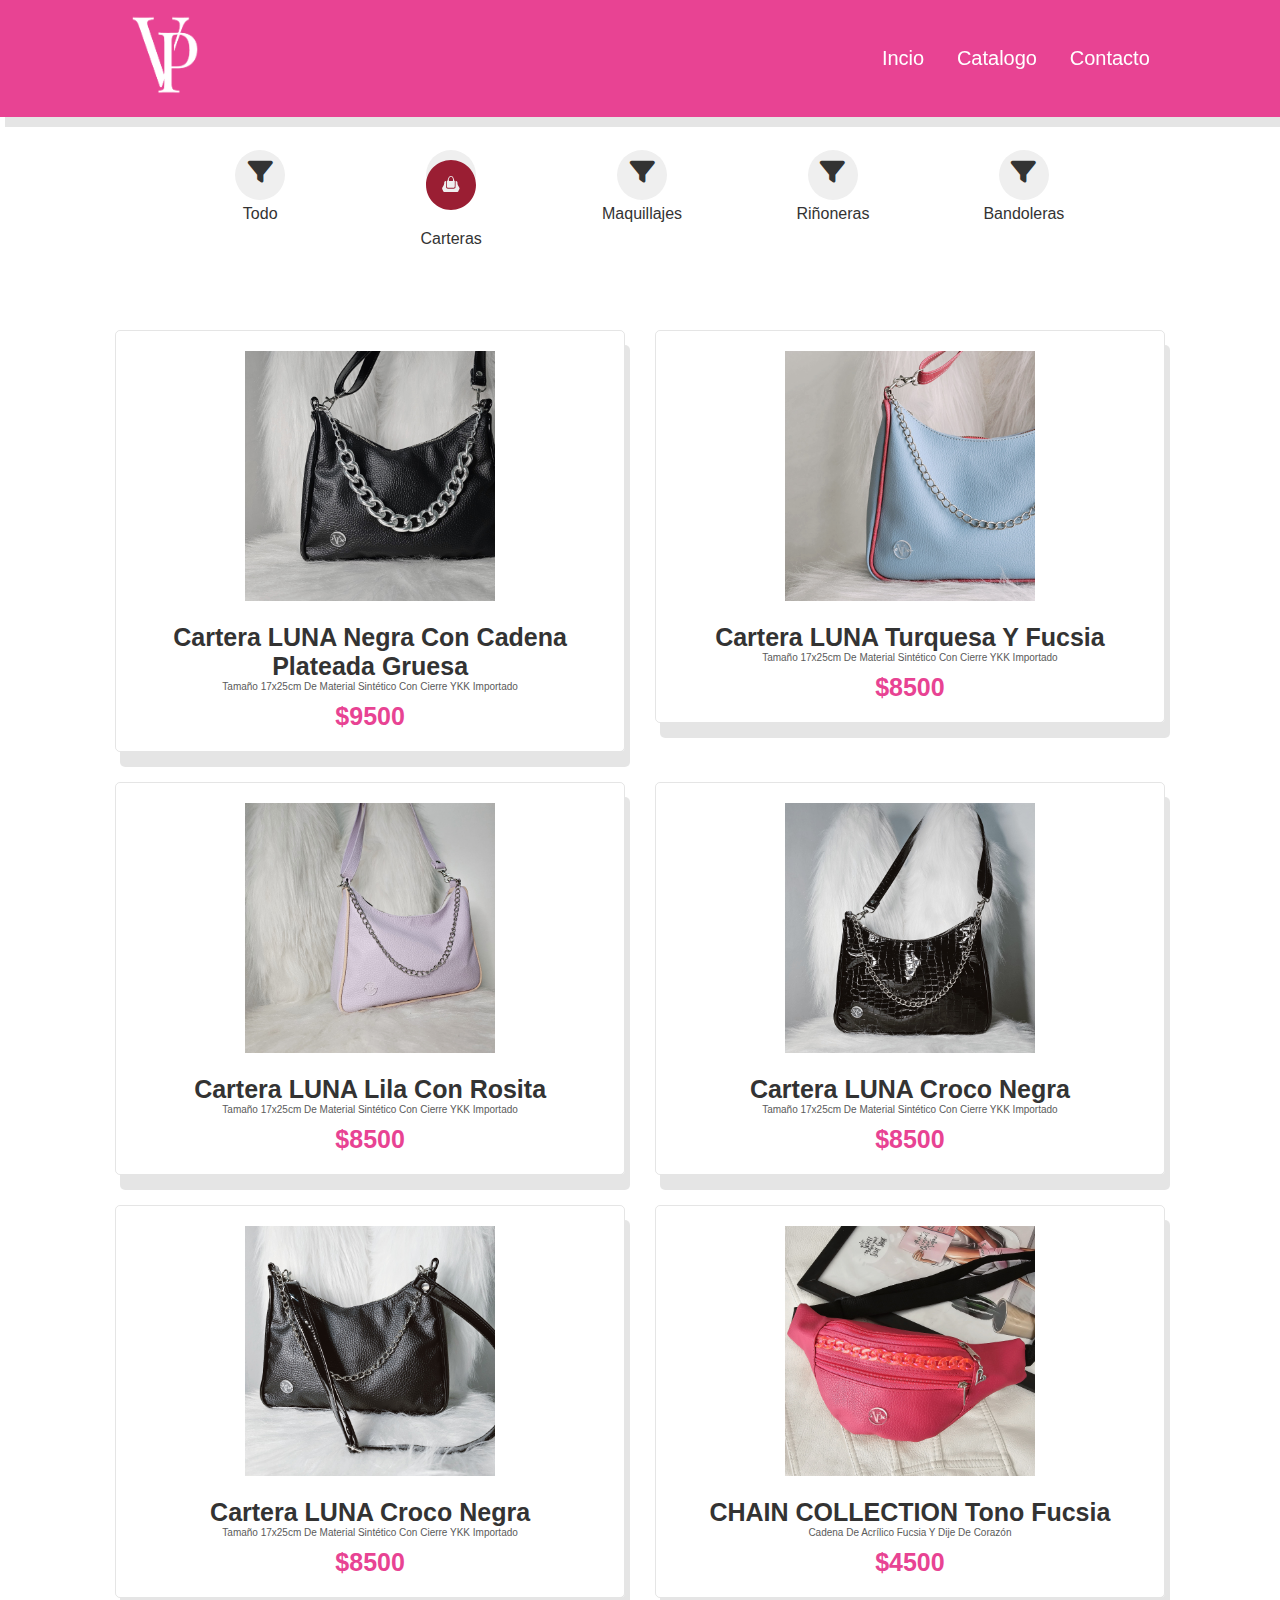
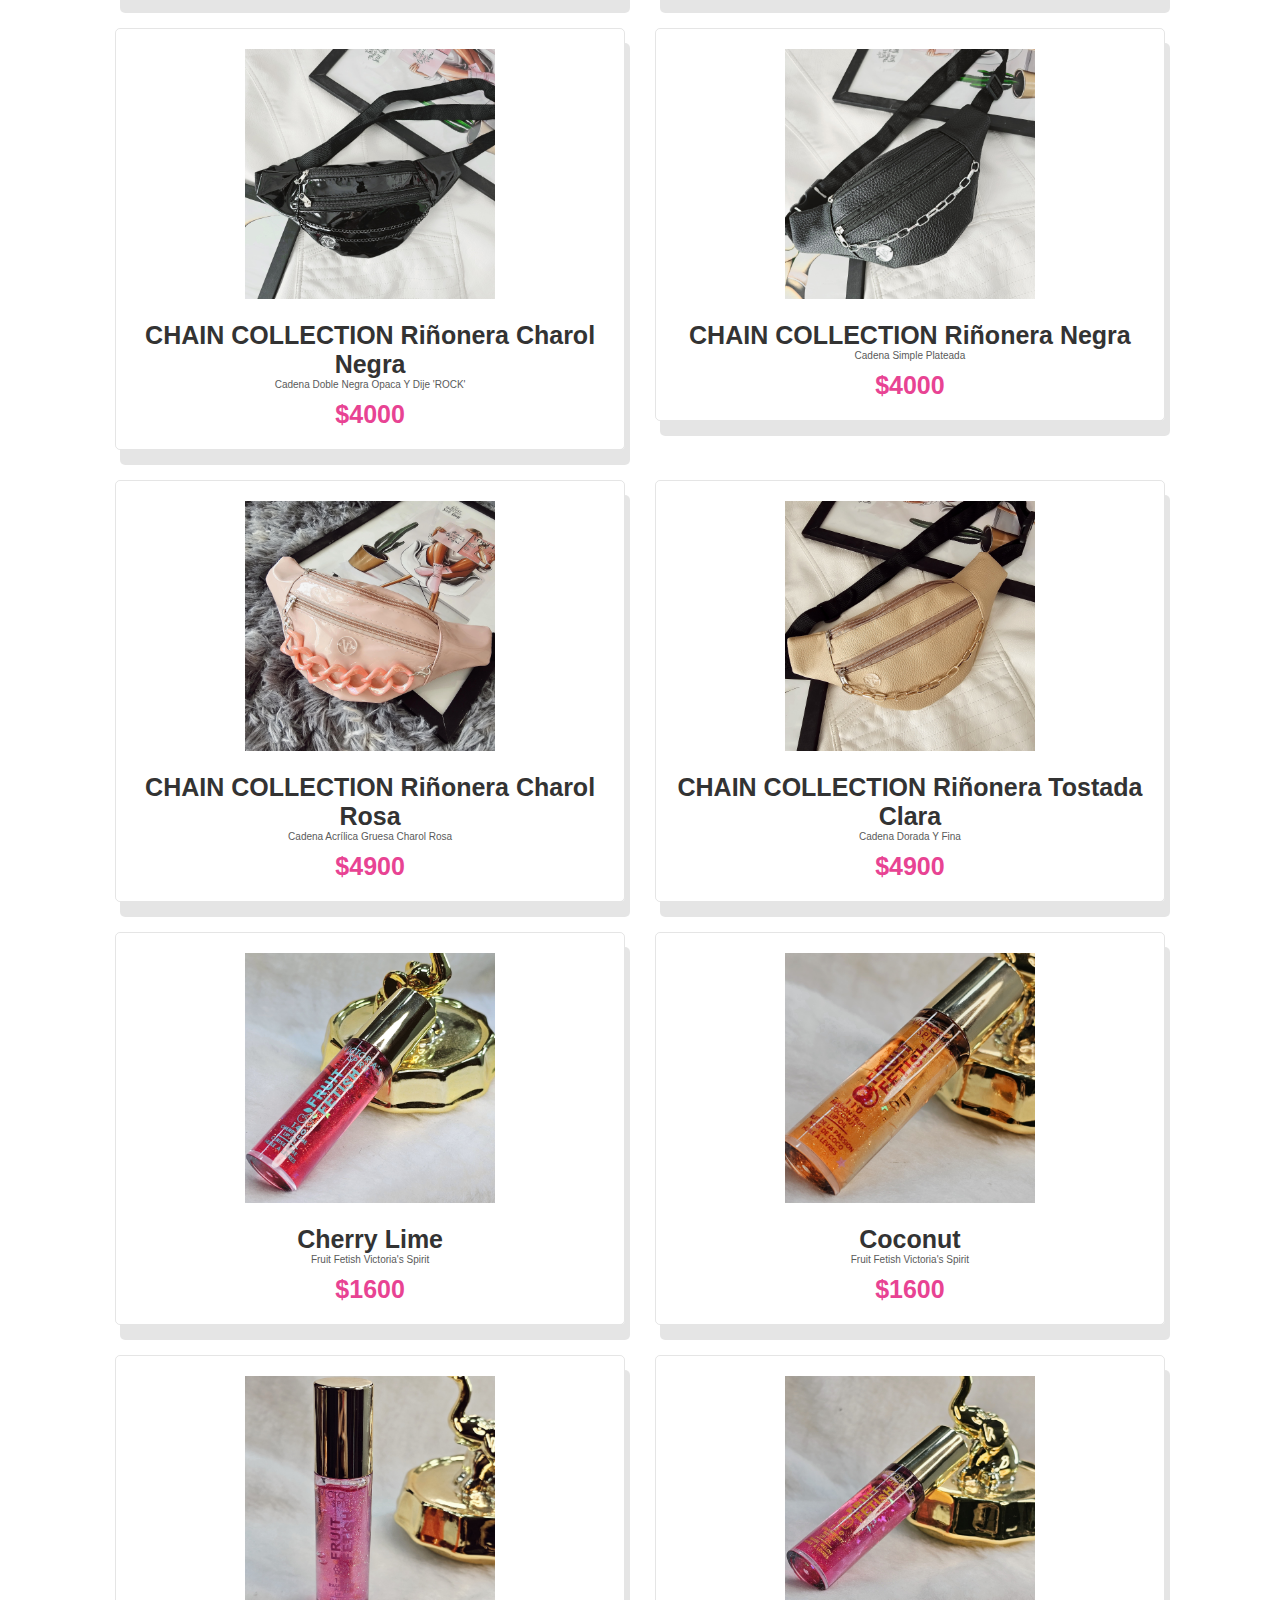
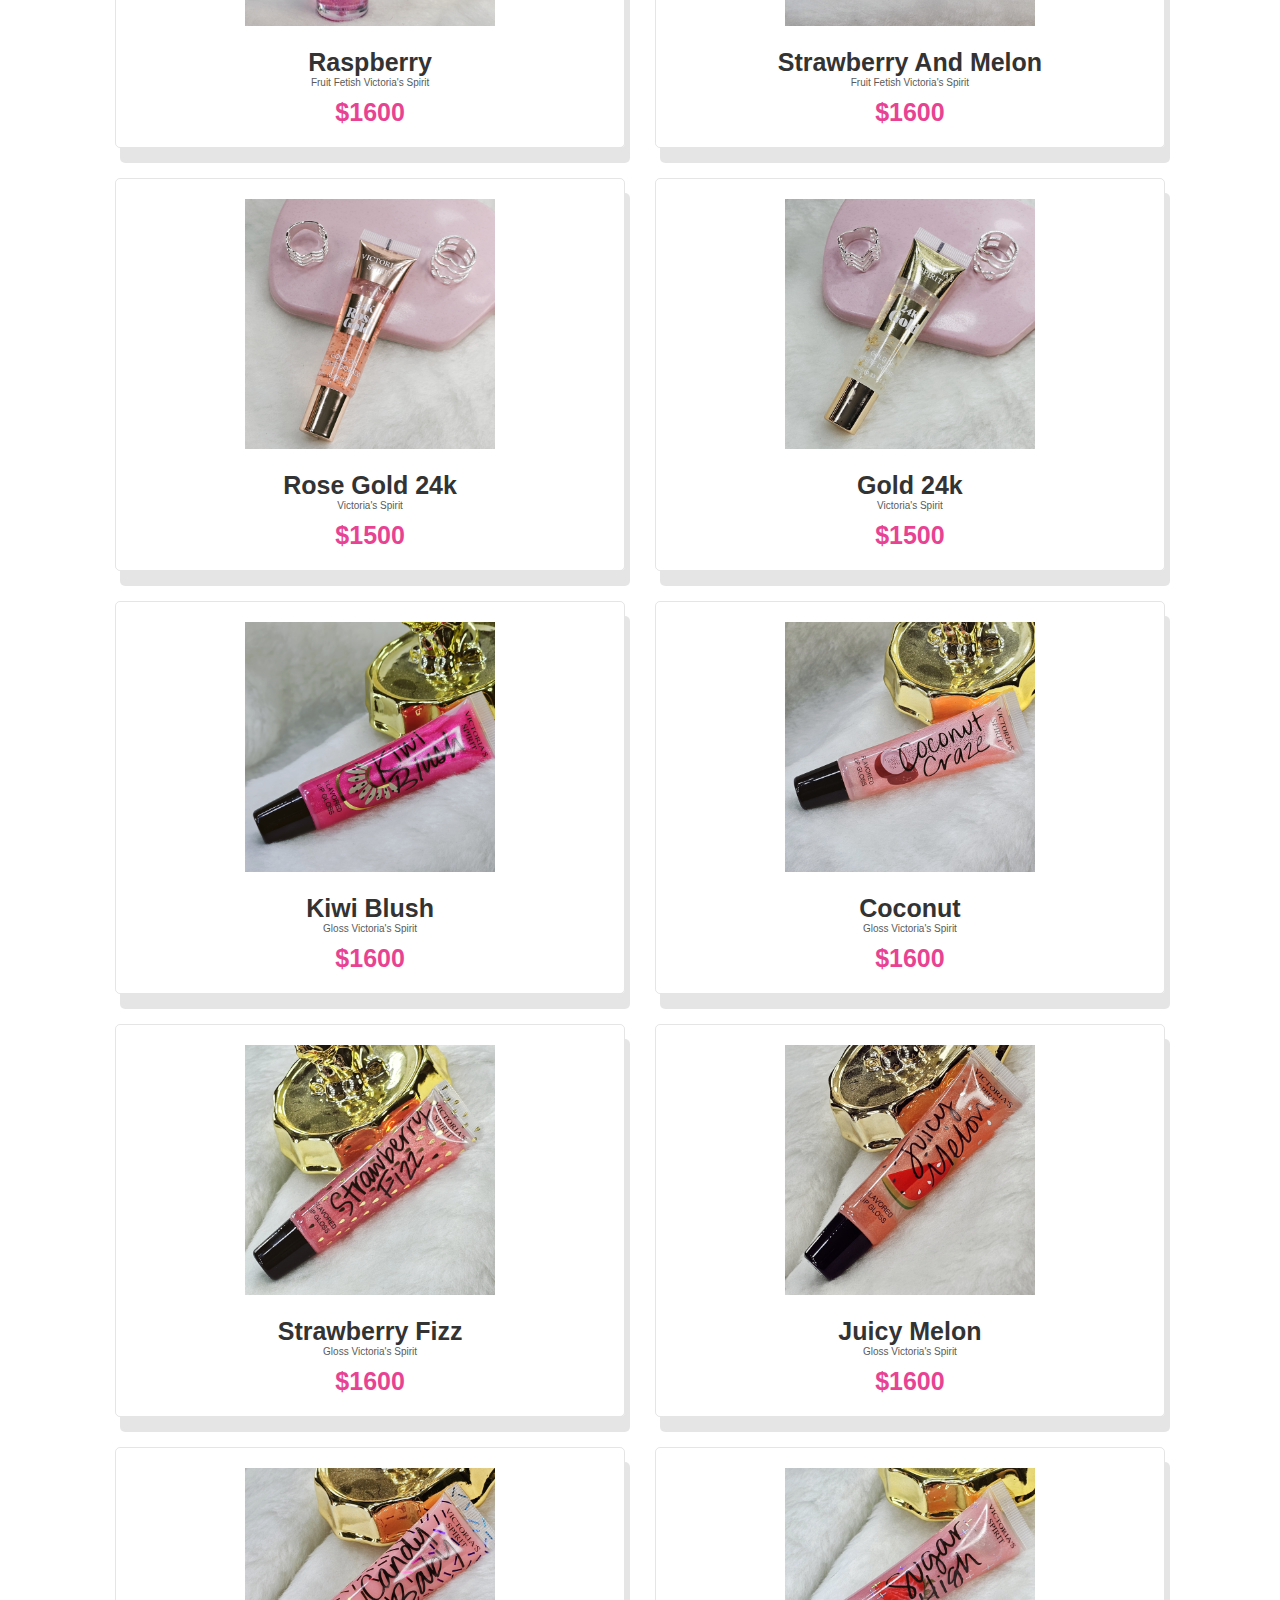
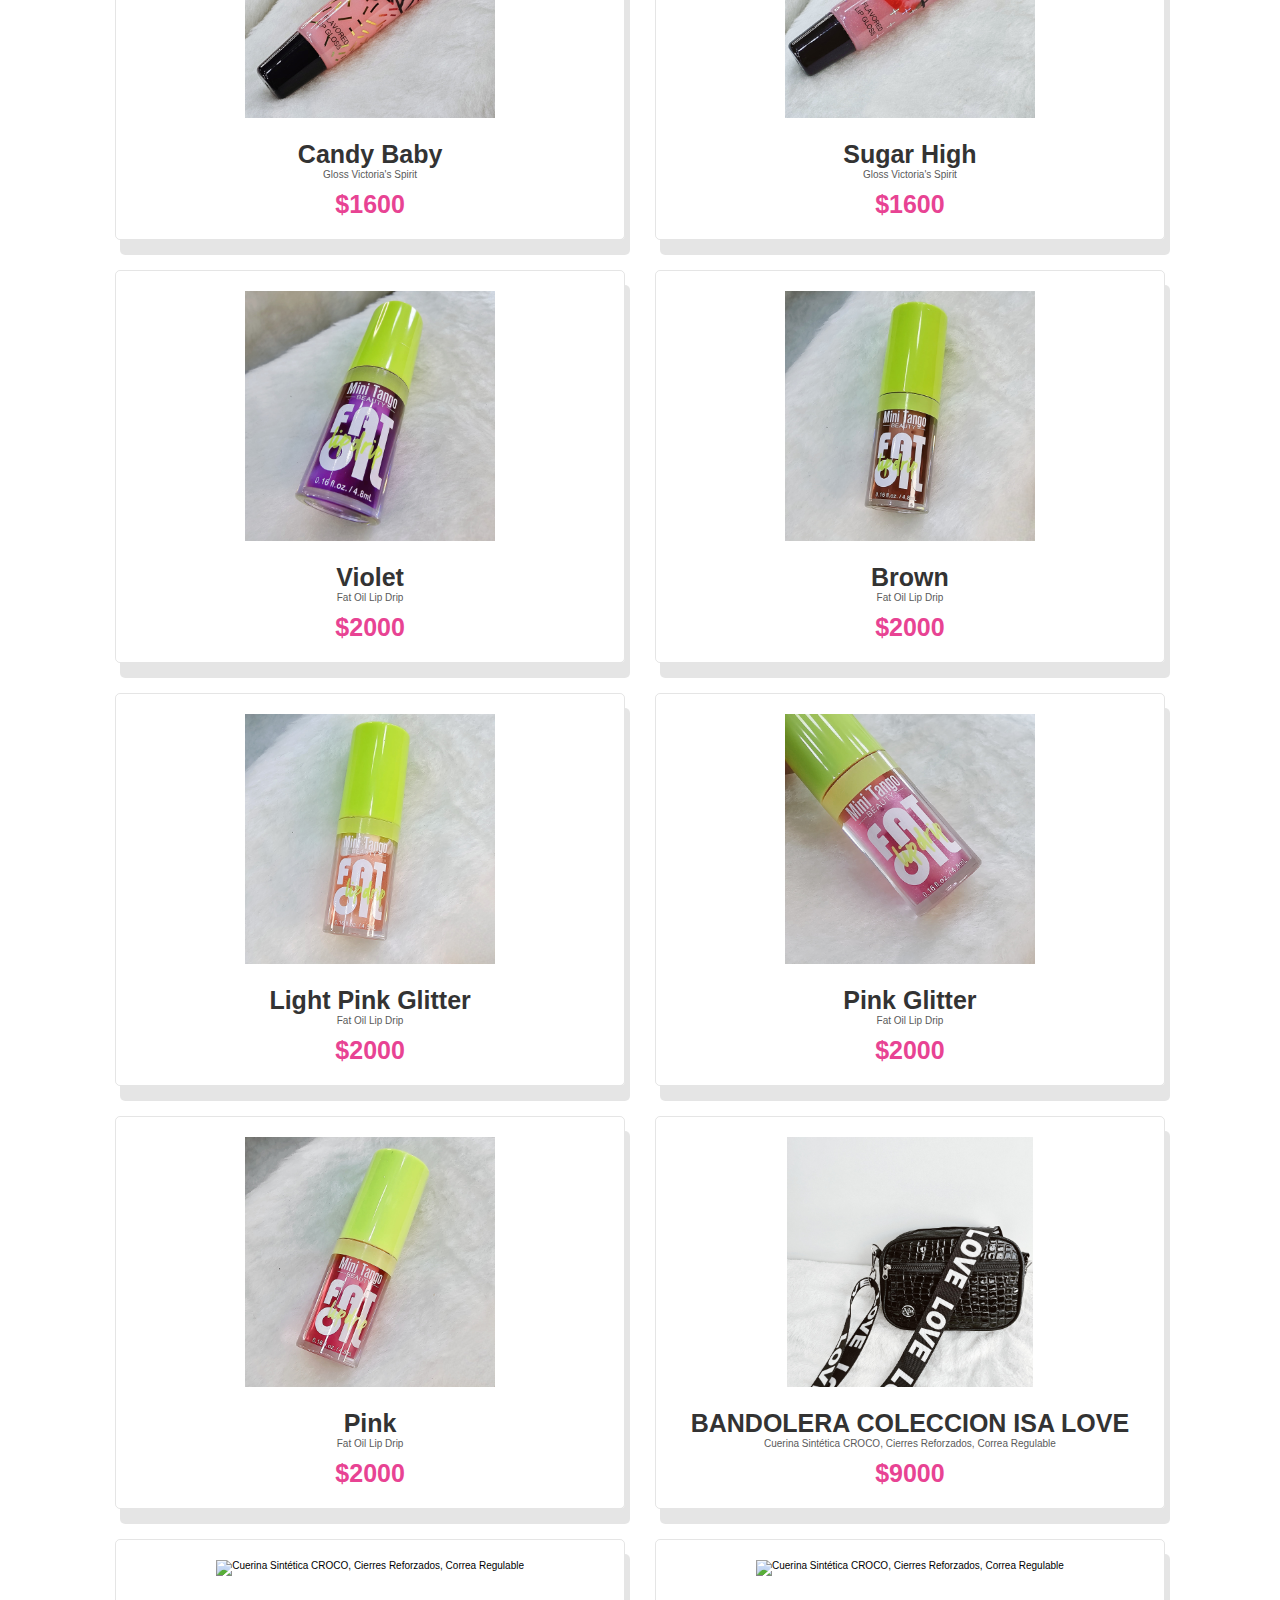
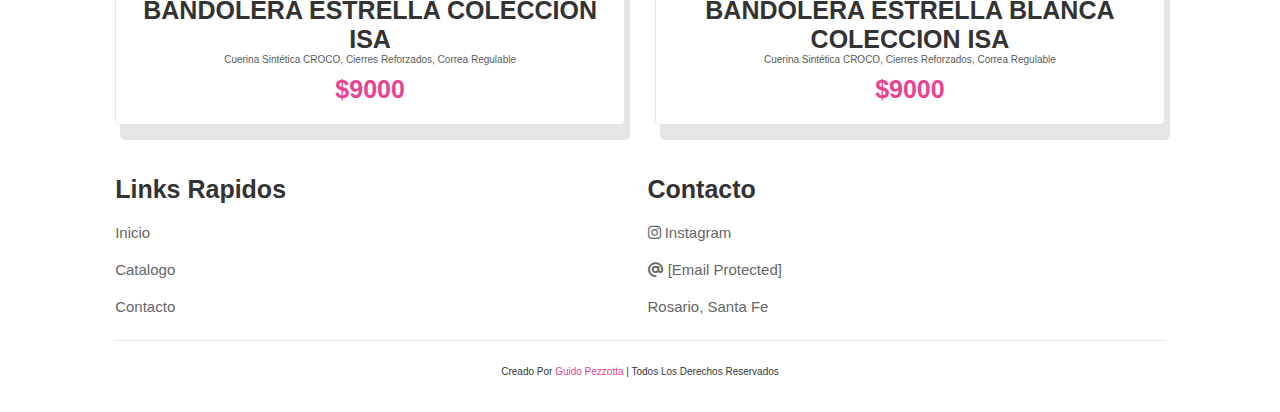
==== pages/catalogo.html @ 353893bf "correccion de img de botones de filtro" ====
<!DOCTYPE html>
<html lang="es">
  <head>
    <meta charset="UTF-8" />
    <meta name="description"
    content="Descubre la mejor selección de carteras y productos de maquillaje en Rosario, Argentina. Encuentra productos de alta calidad para realzar tu belleza y complementar tu estilo. ¡Explora nuestra tienda ahora!" />
<meta name="keywords"
    content="carteras, maquillaje, Rosario, Argentina, belleza, moda, productos de belleza, carteras de moda, accesorios de moda, compras en línea" />
    <meta name="viewport" content="width=device-width, initial-scale=1.0" />
    <link rel="icon" type="image/png" href="../images/icon_valu.png" />
    <link
      rel="stylesheet"
      href="https://cdnjs.cloudflare.com/ajax/libs/font-awesome/6.4.0/css/all.min.css"
    />
    <link rel="stylesheet" href="../style.css" />
    <title>Catalogo</title>
  </head>

  <body>
    <!-- header -->
    <header>
      <input type="checkbox" name="" id="toggler" />
      <label for="toggler" class="fas fa-bars"></label>
      <a href="#" class="logo"
        ><img src="../images/logo_valu.png" alt="" width="100px" height="100px"
        /></a>
      <!-- <a href="#" class="logo">Valentina<span>.</span></a> -->
      <nav class="navbar">
        <a href="../index.html">Incio</a>
        <a href="./catalogo.html">Catalogo</a>
        <!--         <a href="./pages/sobremi">Sobre Mi</a> -->
        <a href="./contacto.html">Contacto</a>
      </nav>

      <!-- <div class="icons">
        <a href="#" class="fas fa-shopping-cart"></a>
      </div> -->
      <!--       <div class="container-busqueda">
        <form class="nosubmit">
          <input class="nosubmit" type="search" placeholder="Buscar..." />
        </form>
      </div> -->
    </header>
    <!-- ultimos productos -->
    <section class="products" id="products">
        <div class="filter-buttons">
            <button class="filter-button" data-filter="all">
              <i class="fas fa-filter"></i>
              <span class="filter-titulo">Todo</span>
            </button>
            <button class="filter-button" data-filter="categoria1">
              <img src="/images/home-product-types-2___45bd42c993b2e917c18e2579cfdbd022.svg" alt="">
              <span class="filter-titulo">Carteras</span>
            </button>
            <button class="filter-button" data-filter="categoria2">
              <i class="fas fa-filter"></i>
              <span class="filter-titulo">Maquillajes</span>
            </button>
            <button class="filter-button" data-filter="categoria3">
              <i class="fas fa-filter"></i>
              <span class="filter-titulo">Riñoneras</span>
            </button>
            <button class="filter-button" data-filter="categoria4">
              <i class="fas fa-filter"></i>
              <span class="filter-titulo">Bandoleras</span>
            </button>
          </div>
          
          
      <div class="box-container" id="contenedor_productos">
      </div>
    </section>
    <div id="myModal" class="modal">
      <span class="close">×</span>
      <img id="modalImage" class="modal-content">
      <ul id="thumbnailList" class="thumbnails"></ul>
      <button id="prevBtn"></button>
      <button id="nextBtn"></button>
  </div>
    <!--  -->
    <section class="footer">
      <div class="box-container">
        <div class="box">
          <h3>Links rapidos</h3>
          <a href="../index.html">Inicio</a>
          <a href="./catalogo.html">Catalogo</a>
          <!-- <a href="sobremi.html">Sobre mi</a> -->
          <a href="./contacto.html">Contacto</a>
        </div>

        <div class="box">
          <h3>Contacto</h3>
          <a href="https://www.instagram.com/valii_09/"><i class="fab fa-instagram"></i>  Instagram</a>
          <a href="#" id="correo"><i class="fa-sharp fa-solid fa-at"></i> <span class="__cf_email__" data-cfemail="2650564f48454e4f43544966414b474f4a0845494b">[email&#160;protected]</span></a>
          <a href="#">Rosario, Santa Fe</a>
        </div>
  
        <script data-cfasync="false" src="/cdn-cgi/scripts/5c5dd728/cloudflare-static/email-decode.min.js"></script><script>
          // Obtén el elemento de correo electrónico por su ID
          var correoElement = document.getElementById("correo");
  
          // Agrega un evento de clic al elemento de correo electrónico
          correoElement.addEventListener("click", function() {
              // Crea un elemento de entrada de texto temporal
              var inputElement = document.createElement("input");
              inputElement.value = correoElement.textContent;
  
              // Agrega el elemento de entrada de texto al documento
              document.body.appendChild(inputElement);
  
              // Selecciona el texto en el elemento de entrada de texto
              inputElement.select();
              inputElement.setSelectionRange(0, 99999); // Para dispositivos móviles
  
              // Copia el texto al portapapeles
              document.execCommand("copy");
  
              // Elimina el elemento de entrada de texto temporal
              document.body.removeChild(inputElement);
  
              // Puedes agregar un mensaje de confirmación si lo deseas
              alert("Correo electrónico copiado: " + inputElement.value);
          });
      </script>
      </div>

      <div class="credit">
        Creado por <span>Guido Pezzotta</span> | todos los derechos reservados
      </div>
    </section>
    <script src="../js/mainCatalogoNuevo.js"></script>
  </body>
</html>
---- style.css ----
:root {
  --pink: #e84393;
}

* {
  margin: 0;
  padding: 0;
  box-sizing: border-box;
  font-family: Verdana, Geneva, Tahoma, sans-serif;
  outline: none;
  border: none;
  text-decoration: none;
  text-transform: capitalize;
  transition: 0.2s linear;
}

html {
  font-size: 62.5%;
  scroll-behavior: smooth;
  scroll-padding-top: 6rem;
  overflow-x: hidden;
}

section {
  padding: 2rem 9%;
}

.heading {
  text-align: center;
  font-size: 4rem;
  color: #333;
  padding: 1rem;
  margin: 2rem 0;
  background: rgba(255, 51, 153, 0.05);
}

.heading span {
  color: var(--pink);
}

.btn {
  display: inline-block;
  margin-top: 1rem;
  border-radius: 5rem;
  background: #333;
  color: #fff;
  padding: 0.9rem 3.5rem;
  cursor: pointer;
  font-size: 1.7rem;
}
.btn:hover {
  background: var(--pink);
}

header {
  position: fixed;
  top: 0;
  left: 0;
  right: 0;
  background: var(--pink);
  padding: 0.5rem 9%;
  display: flex;
  align-items: center;
  justify-content: space-between;
  z-index: 1000;
  box-shadow: 0.5rem 1rem rgba(0, 0, 0, 0.1);
}
header .logo {
  font-size: 3rem;
  color: #fff;
  font-weight: bolder;
}
header .logo span {
  color: var(--pink);
}

header .navbar a {
  font-size: 2rem;
  padding: 0 1.5rem;
  color: #fff;
}

header .navbar a:hover {
  color: #dfdfdf;
}

header .icons a {
  font-size: 2.5rem;
  padding-left: 1.5rem;
  margin-left: 1.5rem;
  color: var(--pink);
  cursor: pointer;
}

header .icons a:hover {
  color: var(--pink);
  cursor: pointer;
}

header #toggler {
  display: none;
}

  header .fa-bars {
    display: none;
    color: #fff;
    font-size: 5rem;
    border: none;
  }
  input[type="checkbox"]:checked+label::before {
    content: '\2716';
    display: block;
    color: #fff;
    font-size: 5rem;
    border: none;
  }
/* Boton de busqueda */
.container-busqueda {
  display: flex;
  flex-direction: column;
  justify-content: center;
  align-items: center;
  padding-top: 30px;
}
form {
  color: #fff;
  display: flex;
  padding: 2px;
  border: 1px solid currentColor;
  border-radius: 5px;
  margin: 0 0 30px;
}

input[type="search"] {
  border: none;
  background: transparent;
  margin: 0;
  padding: 7px 8px;
  font-size: 14px;
  color: inherit;
  border: 1px solid transparent;
  border-radius: inherit;
}

input[type="search"]::placeholder {
  color: #fff;
}

button[type="submit"] {
  text-indent: -999px;
  overflow: hidden;
  width: 40px;
  padding: 0;
  margin: 0;
  border: 1px solid transparent;
  border-radius: inherit;
  cursor: pointer;
  opacity: 0.7;
}

button[type="submit"]:hover {
  opacity: 1;
}

button[type="submit"]:focus,
input[type="search"]:focus {
  box-shadow: 0 0 3px 0 var(--pink);
  border-color: var(--pink);
  outline: none;

}

form.nosubmit {
  border: none;
  padding: 0;
}

input.nosubmit {
  border: 1px solid #fff;
  width: 100%;
  padding: 9px 4px 9px 40px;
  background: transparent
    url("data:image/svg+xml,%3Csvg xmlns='http://www.w3.org/2000/svg' width='16' height='16' class='fas fa-search' viewBox='0 0 16 16'%3E%3Cpath d='M11.742 10.344a6.5 6.5 0 1 0-1.397 1.398h-.001c.03.04.062.078.098.115l3.85 3.85a1 1 0 0 0 1.415-1.414l-3.85-3.85a1.007 1.007 0 0 0-.115-.1zM12 6.5a5.5 5.5 0 1 1-11 0 5.5 5.5 0 0 1 11 0z'%3E%3C/path%3E%3C/svg%3E")
    no-repeat 13px center;
}
/* Home */
.home {
  display: flex;
  align-items: center;
  min-height: 100vh;
  background: url(images/home-bg.jpg) no-repeat;
  background-size: cover;
  background-position: center;
}

.home .content {
  max-width: 50rem;
}

.home .content h3 {
  font-size: 6rem;
  color: #333;
}

.home .content span {
  font-size: 3.5rem;
  color: var(--pink);
  padding: 1rem 0;
  line-height: 1.5;
}

.home .content p {
  font-size: 1.5rem;
  color: #999;
  padding: 1rem 0;
  line-height: 1.5;
}

/*  */
.about {
  display: flex;
  flex-wrap: wrap;
  align-items: center;
  justify-content: center;
}

.about-left {
  flex: 1 1 50%;
  display: flex;
  flex-direction: column;
  align-items: center;
  justify-content: center;
  text-align: center;
}

.about-left > h3 {
  padding-top: 50px;
}

.about-right {
  flex: 1 1 50%;
  display: flex;
  flex-direction: column;
  align-items: center;
  justify-content: center;
  padding: 0 5rem;
  text-align: center;
}

.about-right img {
  object-fit: cover;
  max-height: 500px;
  width: 100%;
}

.icon-me {
  background: #fff;
  display: flex;
  justify-content: left;
  padding: 0.8rem 0;
}

.icon-me li {
  list-style-type: none;
  color: #fff;
  width: 40px;
  height: 40px;
  margin: 0 0.5rem;
  border-radius: 50%;
  display: flex;
  justify-content: center;
  align-items: center;
  font-size: 1.2rem;
  cursor: pointer;
  transition: all 0.5s ease-in-out;
}

.icon-me li a {
  color: #fff;
  list-style-type: none;
  background: var(--pink);
  color: #fff;
  width: 40px;
  height: 40px;
  margin: 0.3;
  border-radius: 50%;
  display: flex;
  justify-content: center;
  align-items: center;
  font-size: 1.2rem;
  cursor: pointer;
  transition: all 0.5s ease-in-out;
}

.icon-me li:hover a {
  background: #edffec;
  color: #000;
}

/*  */

.FlexContainer {
  display: flex;
  flex-wrap: wrap;
  justify-content: center;
  align-items: center;
  align-content: center;
  overflow: auto;
  flex-direction: row;
}

.FlexContainer div {
  width: 250px;
  height: 400px;
  margin: 25px;
}

/*  */
.card img {
  display: block;
  max-width: 100%;
}
/* ======================== */


/* Modal */

.modal {
  display: none;
  position: fixed;
  z-index: 999999;
  padding-top: 50px;
  left: 0;
  top: 0;
  width: 100%;
  height: 100%;
  overflow: auto;
  background-color: rgba(0, 0, 0, 0.7);
}

.modal-content {
  margin: auto;
  display: block;
  max-width: 100%;
  max-height: 80%;
}


.thumbnails {
  list-style: none;
  display: flex;
  justify-content: center;
  margin: 10px 0;
  padding: 0;
}

.thumbnails li {
  margin: 0 5px;
}

.thumbnails img {
  max-width: 50px;
  border: 2px solid #ddd;
  cursor: pointer;
}

.thumbnails img.selected {
  border-color: #333;
  opacity: 0.5;
}

/* Estilo para botones de navegación en el modal */
#prevBtn,
#nextBtn {
  background-color: transparent;
  color: #fff;
  border: none;
  padding: 10px 20px;
  margin: 10px 5px;
  cursor: pointer;
  border-radius: 3px;
}


.close {
  position: absolute;
  top: 10px;
  right: 25px;
  font-size: 35px;
  font-weight: bold;
  color: white;
  cursor: pointer;
}

.close:hover {
  color: var(--pink);
}

/* ======================== */
.card {
  position: relative;
  width: 200px;
  height: 250px;
  background-color: #000;
  overflow: hidden;
  transition: transform 0.5s;
}
.card:hover {
  transform: translateY(-5px);
}
.card::before {
  content: "";
  position: absolute;
  inset: 0;
  transform: scaleY(0.75);
  transform-origin: bottom;
  background: linear-gradient(transparent, rgba(0, 0, 0, 0.4), #000);
  transition: transform 0.25s;
}
.card:hover::before {
  transform: scaleY(1);
}
.card__image {
  height: 100%;
  width: 100%;
  object-fit: cover;
}
.card__body {
  position: absolute;
  bottom: 0;
  left: 0;
  width: 100%;
  padding: 10px;
}
.card__title {
  font-size: 16px;
  display: flex;
  text-align: center;
  padding-bottom: 150px;
  line-height: normal;
  margin-bottom: 5px;
  margin-left: 75px;
  color: #fff;
}
.card__subtitle {
  text-align: center;
  margin-left: 150px;
  font-size: 10px;
  opacity: 0.75;
  color: #fff;
}

.icons-container {
  background: #eee;
  display: flex;
  flex-wrap: wrap;
  gap: 1.5rem;
  padding-top: 5rem;
  padding-bottom: 5rem;
}

.icons-container .icons {
  background: #fff;
  border: 0.1rem solid rgba(0, 0, 0, 0.1);
  padding: 2rem;
  display: flex;
  align-items: center;
  flex: 1 1 25rem;
}

.icons-container .icons img {
  height: 5rem;
  margin-right: 2rem;
}

.icons-container .icons h3 {
  color: #333;
  padding-bottom: 0.5rem;
  font-size: 1.5rem;
}

.icons-container .icons span {
  color: #999;
  font-size: 1.3rem;
}

.products .box-container {
  margin-top: 130px;
  display: grid;
  grid-template-columns: repeat(2, 1fr); /* Dos columnas de igual ancho */
  gap: 3rem; /* Espacio entre columnas y filas */
}

.products .box-container .box {
  /* Estilos para tus elementos .box */
  box-shadow: 0.5rem 1.5rem rgba(0, 0, 0, 0.1);
  border-radius: 0.5rem;
  border: 0.1rem solid rgba(0, 0, 0, 0.1);
}

.products .box-container .box .discount {
  position: absolute;
  top: 1rem;
  left: 1rem;
  padding: 0.7rem 1rem;
  font-size: 2rem;
  color: var(--pink);
  background: rgba(255, 51, 153, 0.164);
  z-index: 1;
  border-radius: 0.5rem;
}

.products .box-container .box .image {
  position: relative;
  text-align: center;
  padding-top: 2rem;
  overflow: hidden;
}

.products .box-container .box .image img {
  height: 25rem;
  object-fit: cover;
}

/* .products .box-container .box:hover .image img {
    transform: scale(1.1);
} */

.products .box-container .box .image .icons {
  position: absolute;
  opacity: 0; 
  bottom: 0;
  left: 0;
  right: 0;
  display: flex;
}

.products .box-container .box:hover .image .icons {
  opacity: 1; 
}

.products .box-container .box .image .icons a {
  height: 5rem;
  line-height: 5rem;
  border-radius: 20px;
  font-size: 2rem;
  width: 100%;
  border: 2px solid var(--pink);
  background: #fff;
  color:  var(--pink);
}

.products .box-container .box .image .icons .cart-btn {
  border-left: 0.1rem solid #fff7;
  border-right: 0.1rem solid #fff7;
  width: 100%;
}

.products .box-container .box .image .icons a:hover {
  background: var(--pink);
  color: #fff;
}

.products .box-container .box .content {
  padding: 2rem;
  text-align: center;
}

.products .box-container .box .content h3 {
  font-size: 2.5rem;
  color: #333;
}

.products .box-container .box .content p {
  color: #5a5a5a;
}

.products .box-container .box .content .price {
  font-size: 2.5rem;
  color: var(--pink);
  font-weight: bolder;
  padding-top: 1rem;
}
.products .box-container .box .content .price span {
  font-size: 1.5rem;
  color: #999;
  font-weight: lighter;
  text-decoration: line-through;
}

.filter-buttons {
  display: grid;
  grid-template-columns: repeat(5, 1fr);
  grid-gap: 25px;
  text-align: center;
  justify-content: center;
  margin-bottom: 20px;
  margin-left: 120px;
  margin-top: 120px;
}

.filter-button img{
  width: 50px;
  height: 50px;
} 
.filter-button {
  width: 50px;
  height: 50px;
  border: none;
  margin-top: 10px;
  border-radius: 50%;
  color: #333;
  font-size: 24px;
  cursor: pointer;
  transition: background-color 0.3s ease;
  display: flex;
  flex-direction: column;
  align-items: center;
  padding: 10px;
}

.filter-button i {
  font-size: 25px;
}

.filter-titulo {
  font-size: 16px;
  padding-top: 20px;
  font-weight: 500;
}
/* contacto */

.contact .row {
  display: flex;
  flex-wrap: wrap-reverse;
  gap: 1.5rem;
  align-items: flex-start;
}

.form-container {
  flex: 1 1 50%;
}
.form-container form {
  display: flex;
  flex-direction: column;
}

.form-container .box {
  margin-bottom: 1rem;
}

.contact .row form {
  flex: 1 1 20rem;
  padding: 2rem 2.5rem;
  box-shadow: 0 0.5rem 1.5rem rgba(0, 0, 0, 0.1);
  border: 0.1rem solid rgba(0, 0, 0, 0.1);
  background: #fff;
  border-radius: 0.5rem;
}

.contact .row .image {
  flex: 1 1 20rem;
}

.contact .row .image img {
  width: 100%;
}

.contact .row form .box {
  width: 100%;
  padding: 1rem;
  font-size: 1.7rem;
  color: #333;
  text-transform: none;
  border: 0.1rem solid rgba(0, 0, 0, 0.1);
  border-radius: 0.5rem;
  margin: 0.7rem 0;
}
.contact .row form .box:focus {
  border-color: var(--pink);
}

.contact .row form textarea {
  height: 15rem;
  resize: none;
}

.footer .box-container{
  display: flex;
  flex-wrap: wrap;
  gap: 1.5rem;
}

.footer .box-container .box{
  flex: 1 1 25rem;
}

.footer .box-container .box h3{
  color: #333;
  font-size: 2.5rem;
  padding: 1rem 0;
}

.footer .box-container .box a{
  display: block;
  color: #666;
  font-size: 1.5rem;
  padding: 1rem 0;
}

.footer .box-container .box a:hover{
  color: var(--pink);
  text-decoration: underline;
}

.footer .box-container .box img{
  margin-top: 1rem;
}

.footer .credit{
  text-align: center;
  padding: 1.5rem;
  margin-top: 1.5rem;
  padding-top: 2.5rem;
  font-size: 1rem;
  color: #333;
  border-top: .1rem solid rgba(0, 0, 0, .1);
}

.footer .credit span{
  color: var(--pink);
}





/* Medias queries */

@media (max-width: 991px) {
  html {
    font-size: 55%;
  }
  section {
    padding: 2rem;
  }
  header {
    padding: 2rem;
  }
  .home {
    background-position: left;
  }
  .container-busqueda {
    opacity: 0;
  }
}

/* Media Query para pantallas más pequeñas */
@media screen and (max-width: 768px) {
  .filter-buttons {
    grid-template-columns: repeat(2, 1fr);
  }
  .products .box-container {
    grid-template-columns: 1fr; /* Una sola columna */
  }
  .thumbnail-list li {
    flex-basis: calc(50% - 10px); /* 2 miniaturas por fila */
}
  .contact .row {
    flex-direction: column;
    align-items: center;
  }

  .form-container {
    width: 100%;
    max-width: 400px;
  }

  .form-container form {
    width: 100%;
  }

  .image {
    text-align: center;
    margin-top: 1.5rem;
  }

  .about {
    flex-direction: column;
  }

  .about-left {
    padding-left: 0px;
    
  }
  .about-left > h3 {
    padding-top: 50px;
  }
  .about-left > p {
    width: 300px;
  }
  .about-right {
    display: none;
  }
  
  header .fa-bars {
    display: block;
  }
  header .navbar {
    position: absolute;
    top: 100%;
    left: 0;
    right: 0;
    background: var(--pink);
    color: white;
    border-top: 0.1rem solid rgba(0, 0, 0, 0.1);
    clip-path: polygon(0 0, 100% 0, 100% 0, 0 0);
  }

  header #toggler:checked ~ .navbar {
    clip-path: polygon(0 0, 100% 0, 100% 100%, 0% 100%);
  }

  header .navbar a {
    margin: 1.5rem;
    padding: 1.5rem;
    background: var(--pink);
    border: 0.1rem solid rgba(0, 0, 0, 0.1);
    display: block;
  }

  .home .content h3 {
    font-size: 5rem;
  }

  .home .content span {
    font-size: 2.5rem;
  }
  .icons-container .icons h3 {
    font-size: 2rem;
  }

  .icons-container .icons span {
    font-size: 1.7rem;
  }
}

@media (max-width: 450px) {
  .thumbnail-list li {
    flex-basis: calc(50% - 10px); /* 3 miniaturas por fila */
}
  .about-left {
    padding: 0px;
    
  }

  .about-left p{
    max-width: 200px;
    
  }

  html {
    font-size: 50%;
  }

  .heading {
    font-size: 3rem;
  }
}
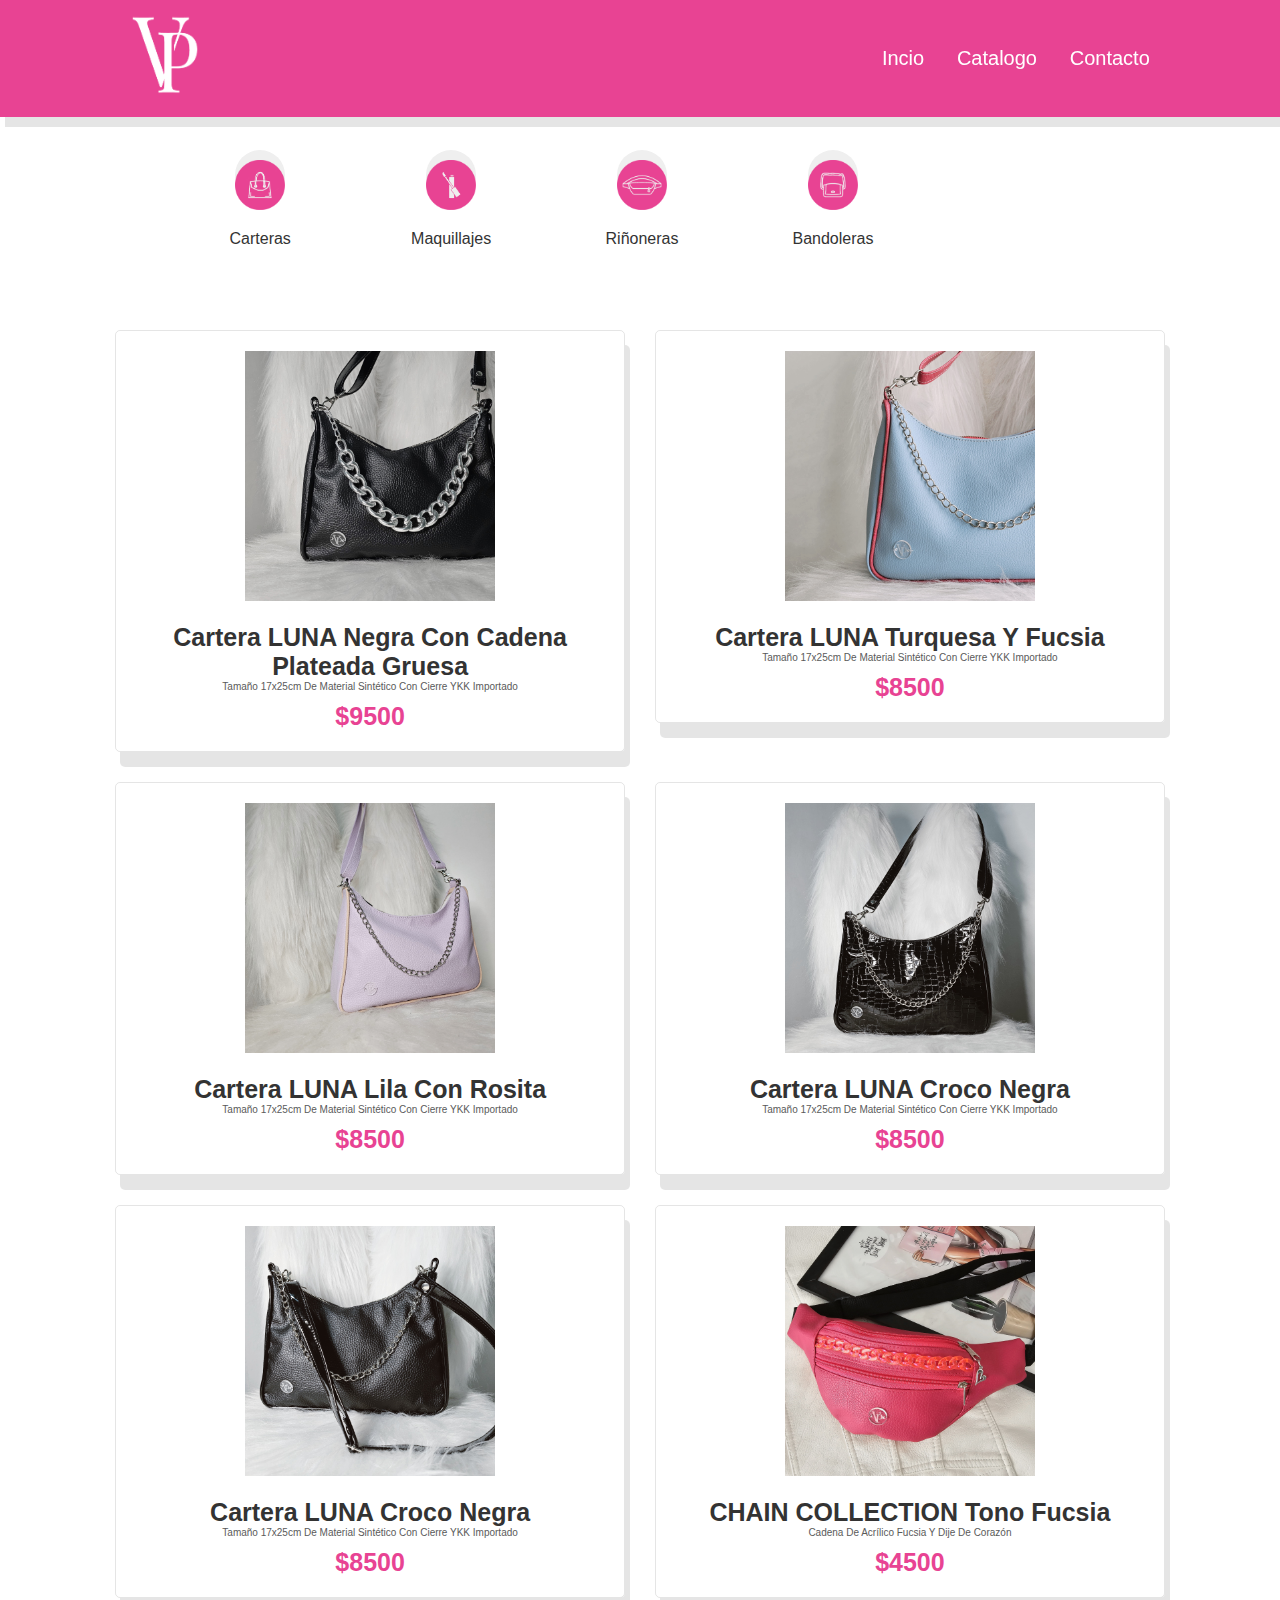
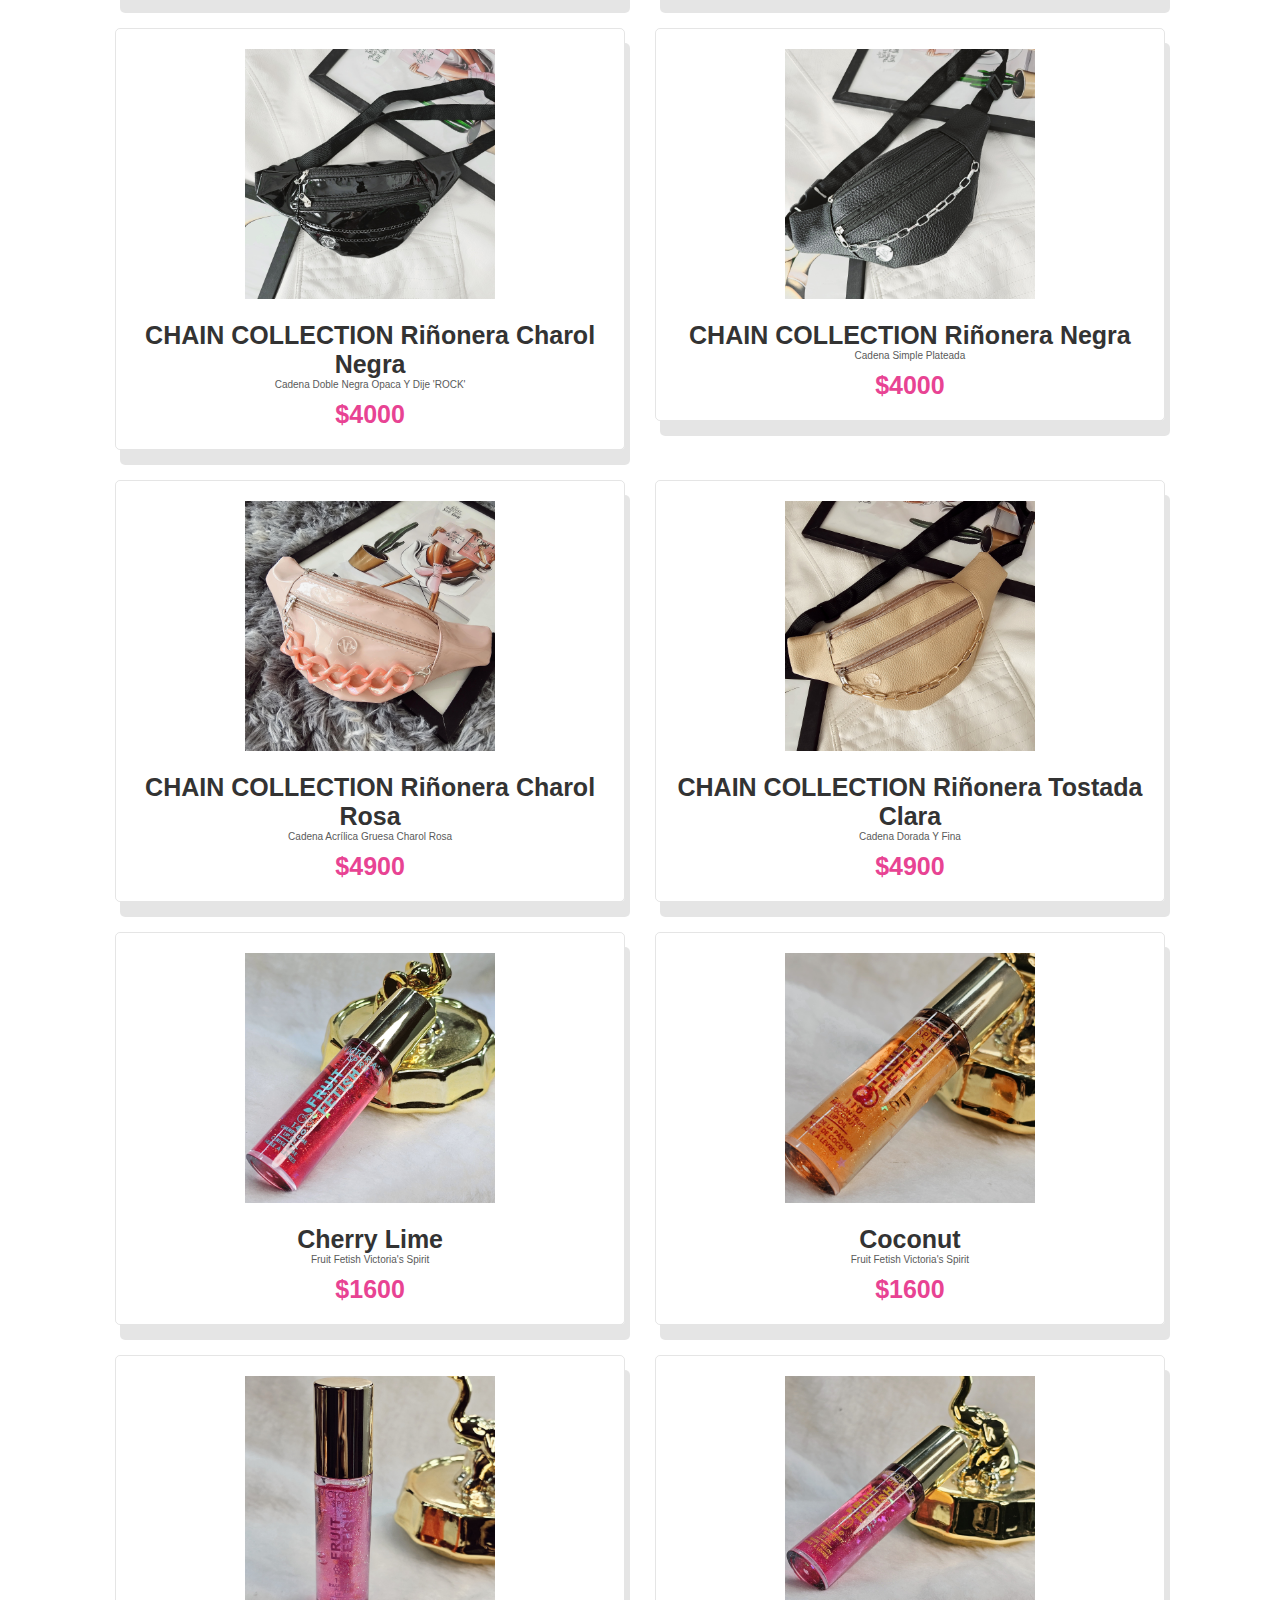
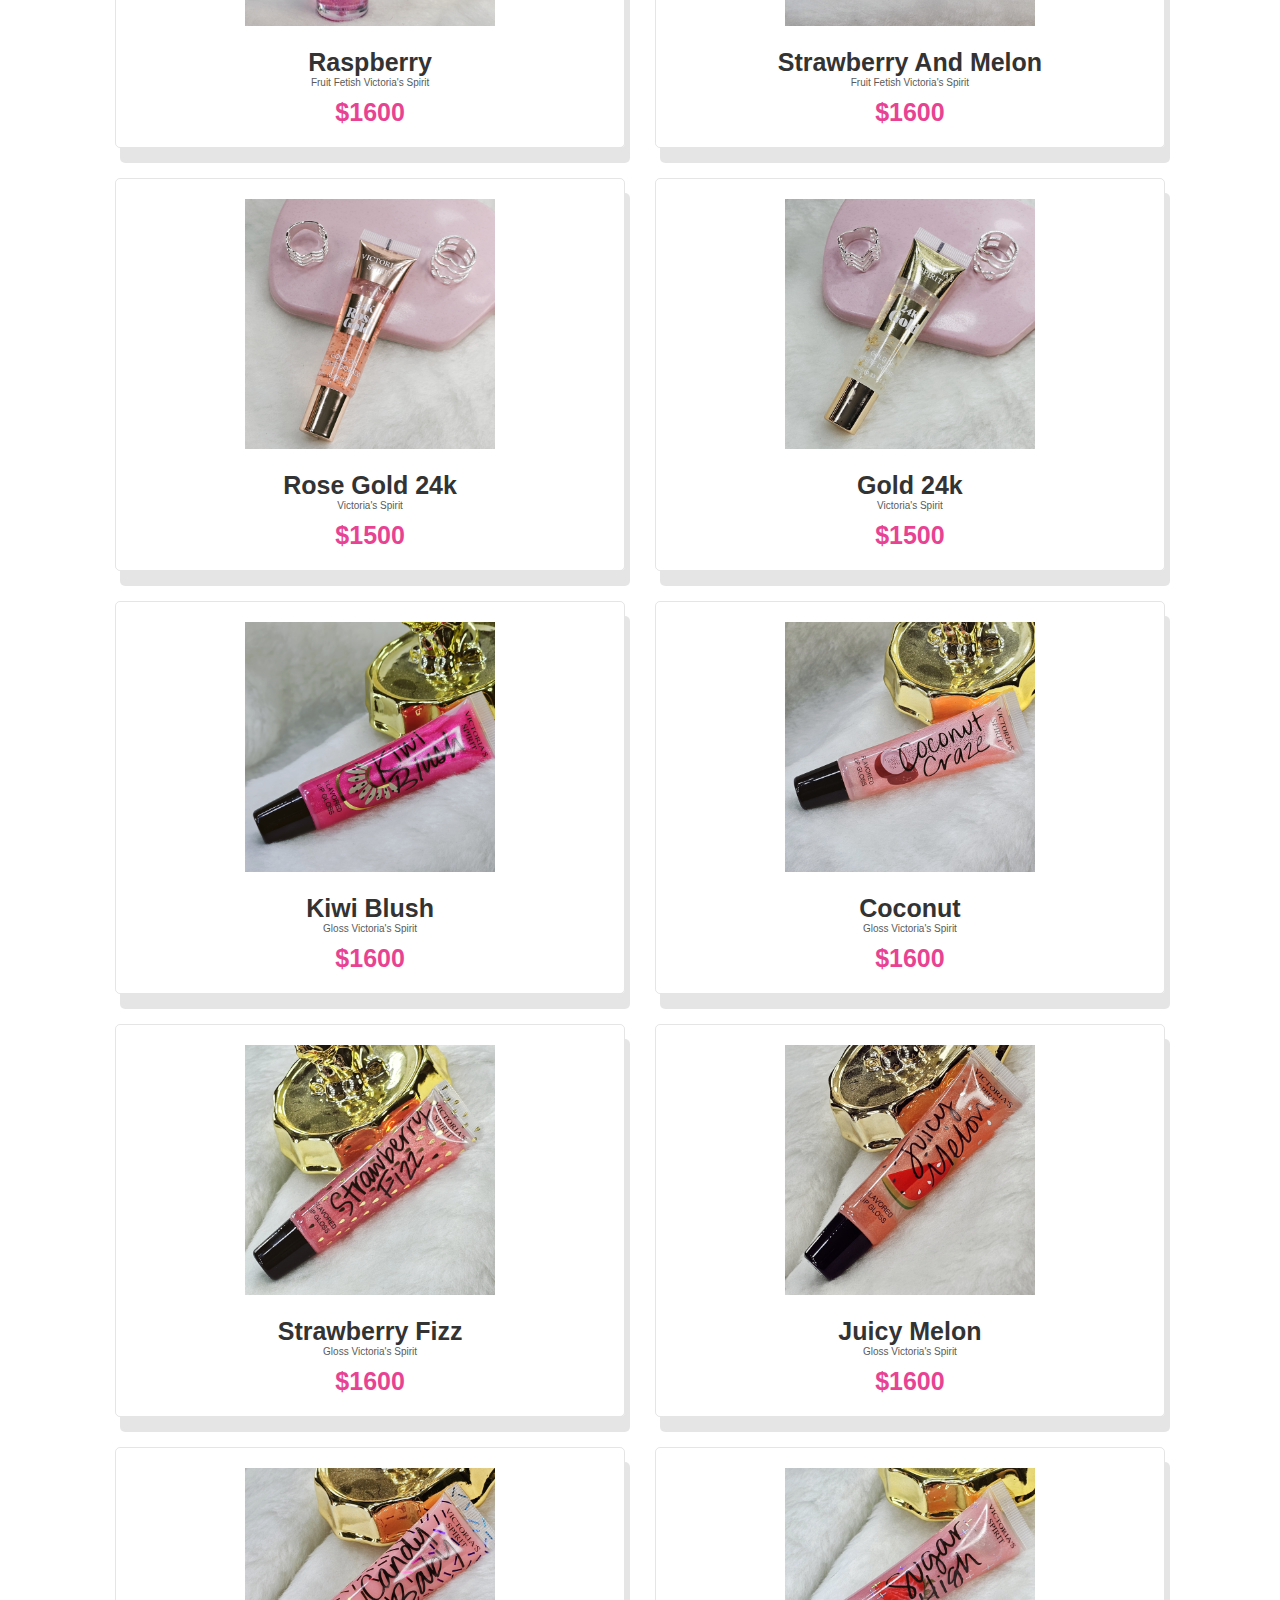
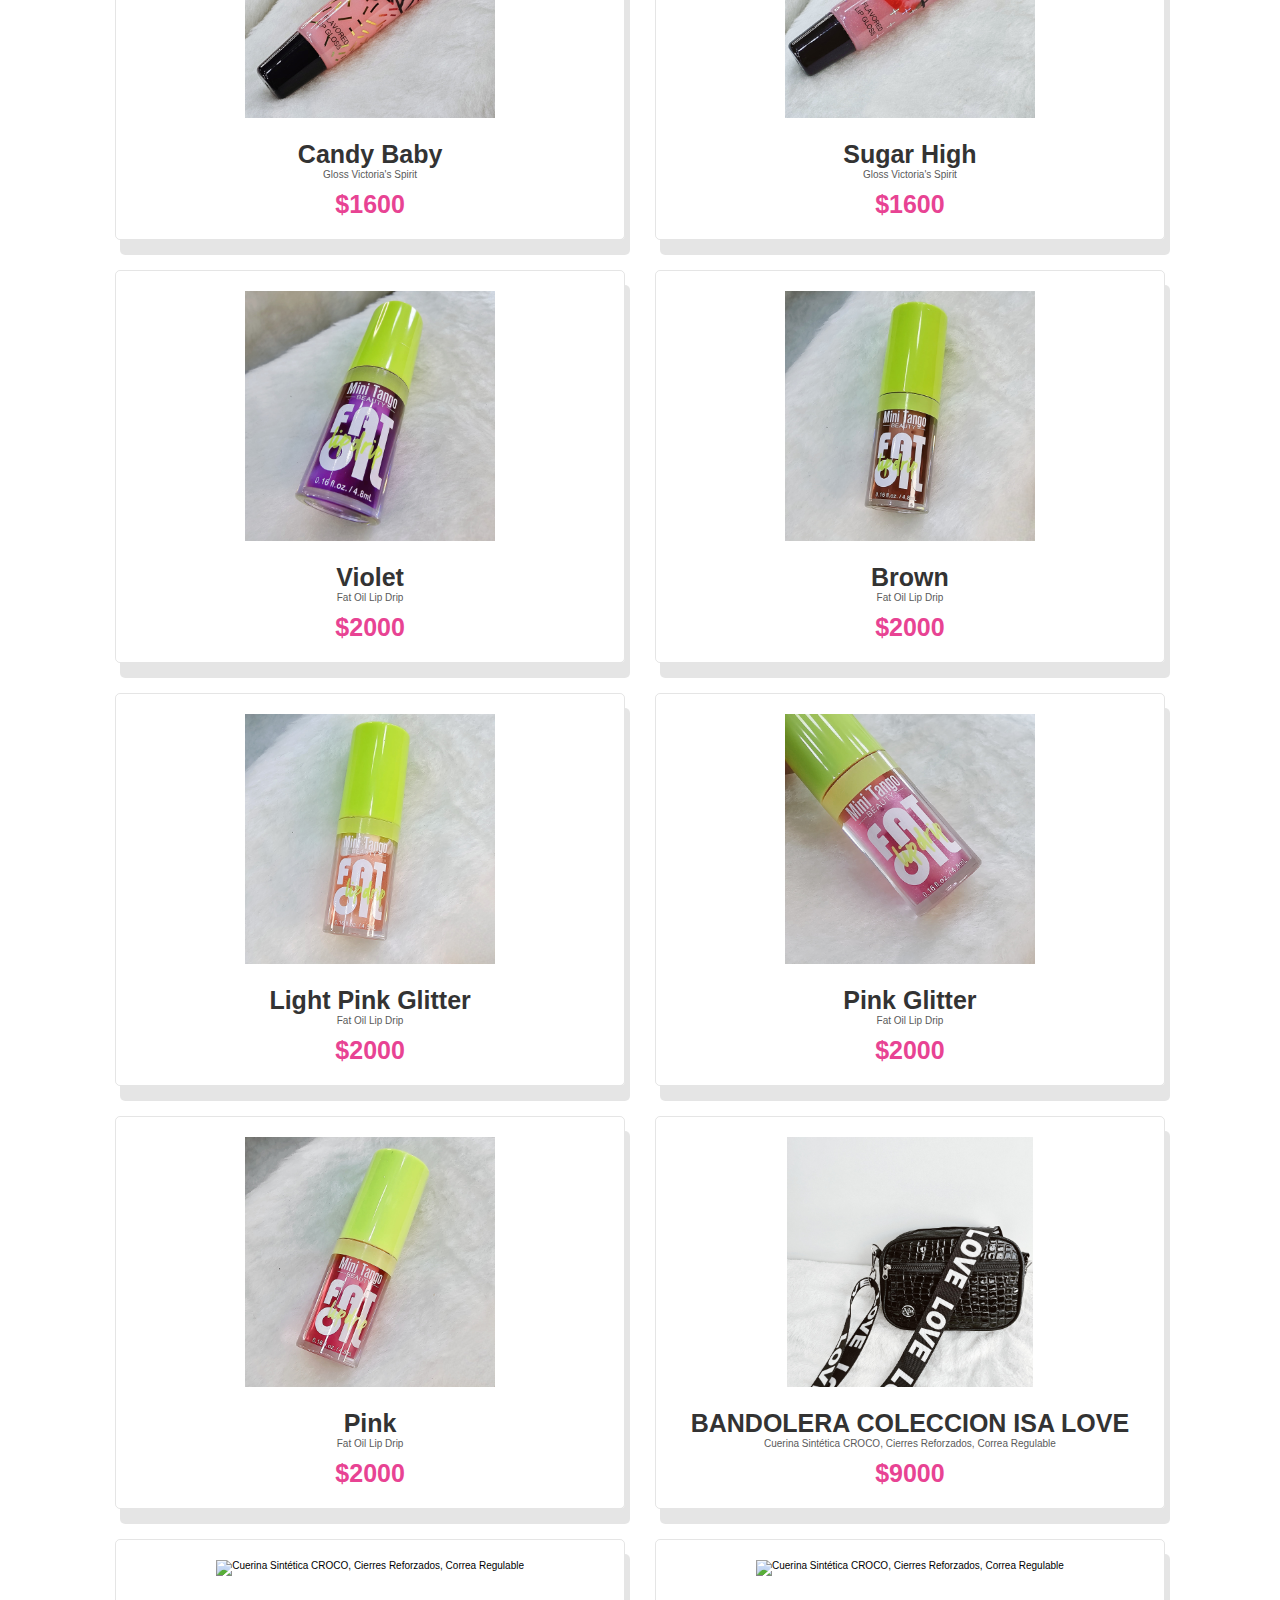
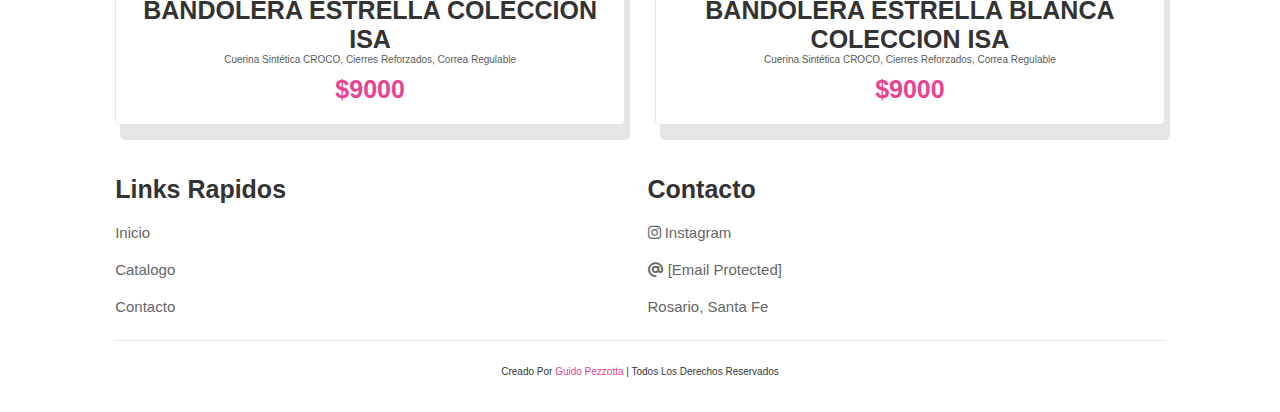
==== commit 0020c5fd: "cambios" ====
--- a/pages/catalogo.html
+++ b/pages/catalogo.html
@@ -44,24 +44,20 @@
     <!-- ultimos productos -->
     <section class="products" id="products">
         <div class="filter-buttons">
-            <button class="filter-button" data-filter="all">
-              <i class="fas fa-filter"></i>
-              <span class="filter-titulo">Todo</span>
-            </button>
             <button class="filter-button" data-filter="categoria1">
-              <img src="/images/home-product-types-2___45bd42c993b2e917c18e2579cfdbd022.svg" alt="">
+              <img src="/images/icon_carteras.svg" alt="">
               <span class="filter-titulo">Carteras</span>
             </button>
             <button class="filter-button" data-filter="categoria2">
-              <i class="fas fa-filter"></i>
+              <img src="/images/icon_maquillaje.svg" alt="">
               <span class="filter-titulo">Maquillajes</span>
             </button>
             <button class="filter-button" data-filter="categoria3">
-              <i class="fas fa-filter"></i>
+              <img src="/images/icon_rinonera.svg" alt="">
               <span class="filter-titulo">Riñoneras</span>
             </button>
             <button class="filter-button" data-filter="categoria4">
-              <i class="fas fa-filter"></i>
+              <img src="/images/icon_bandoleras.svg" alt="">
               <span class="filter-titulo">Bandoleras</span>
             </button>
           </div>
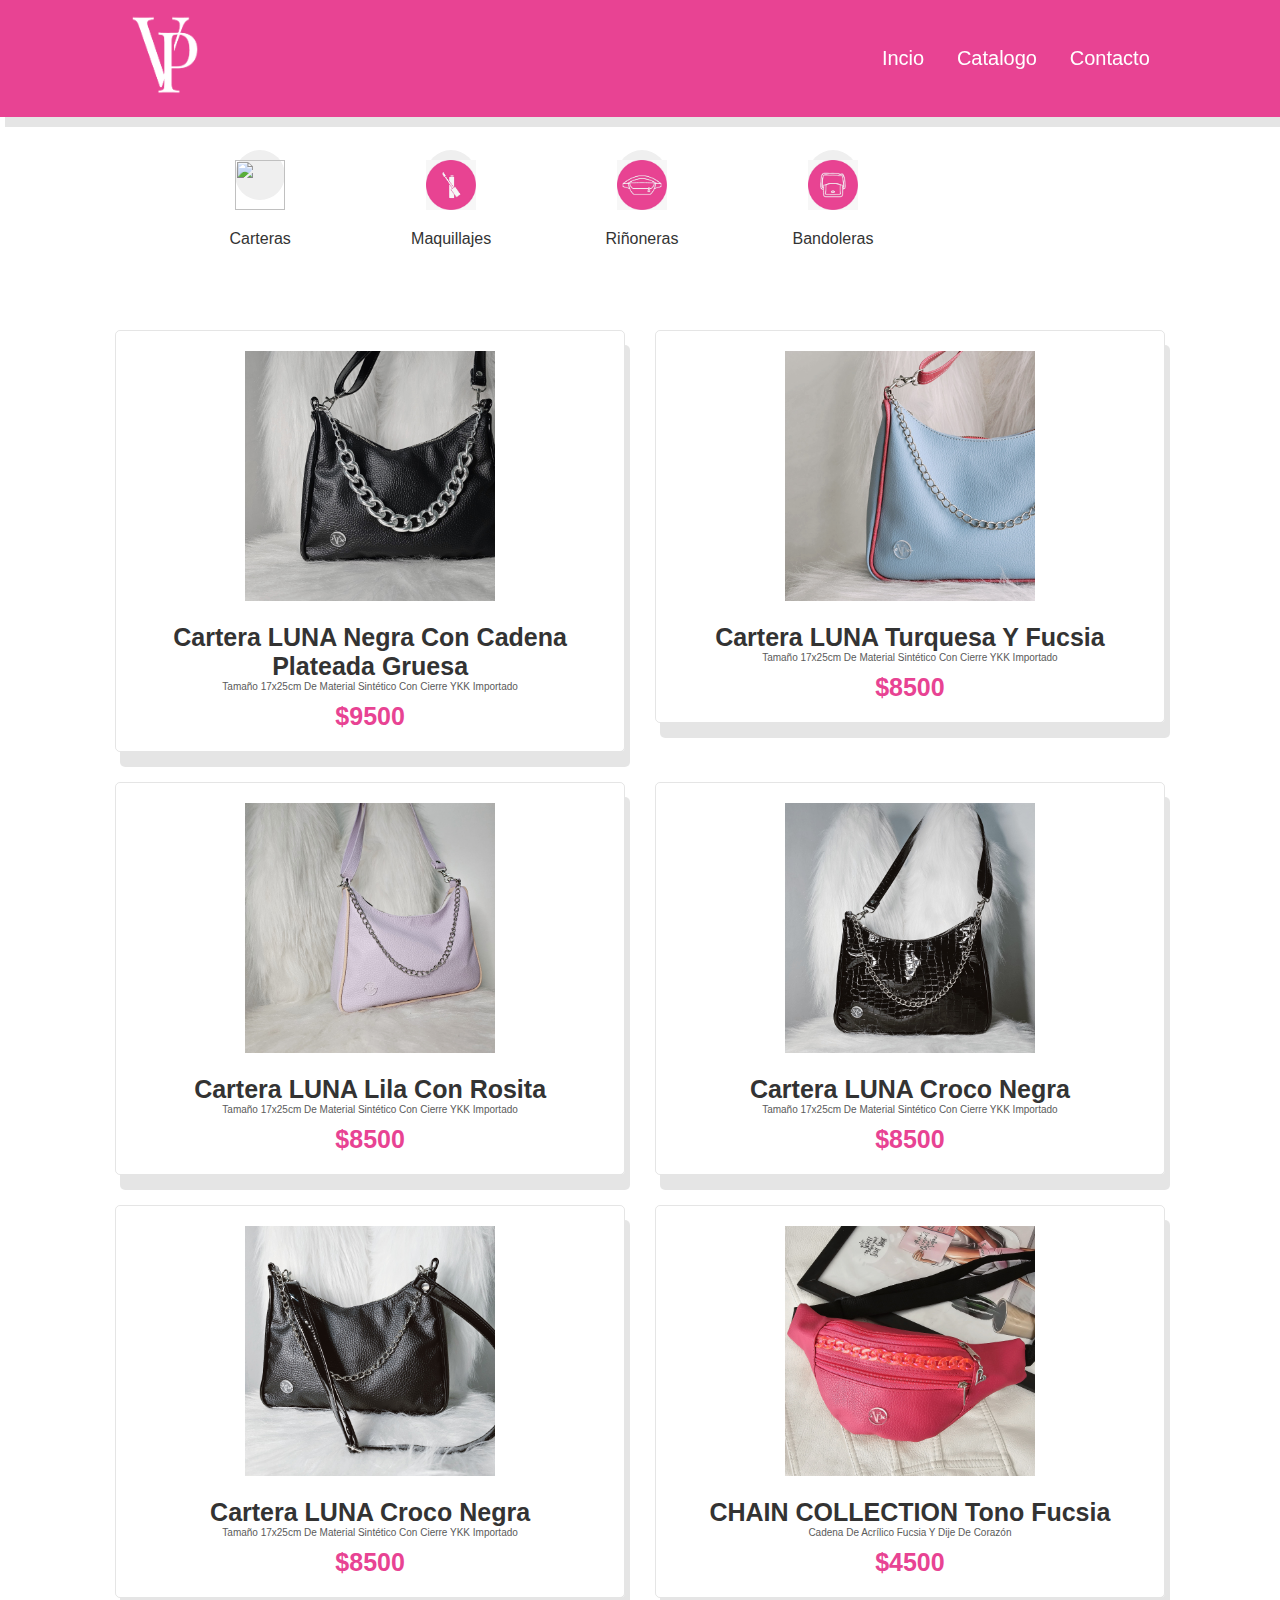
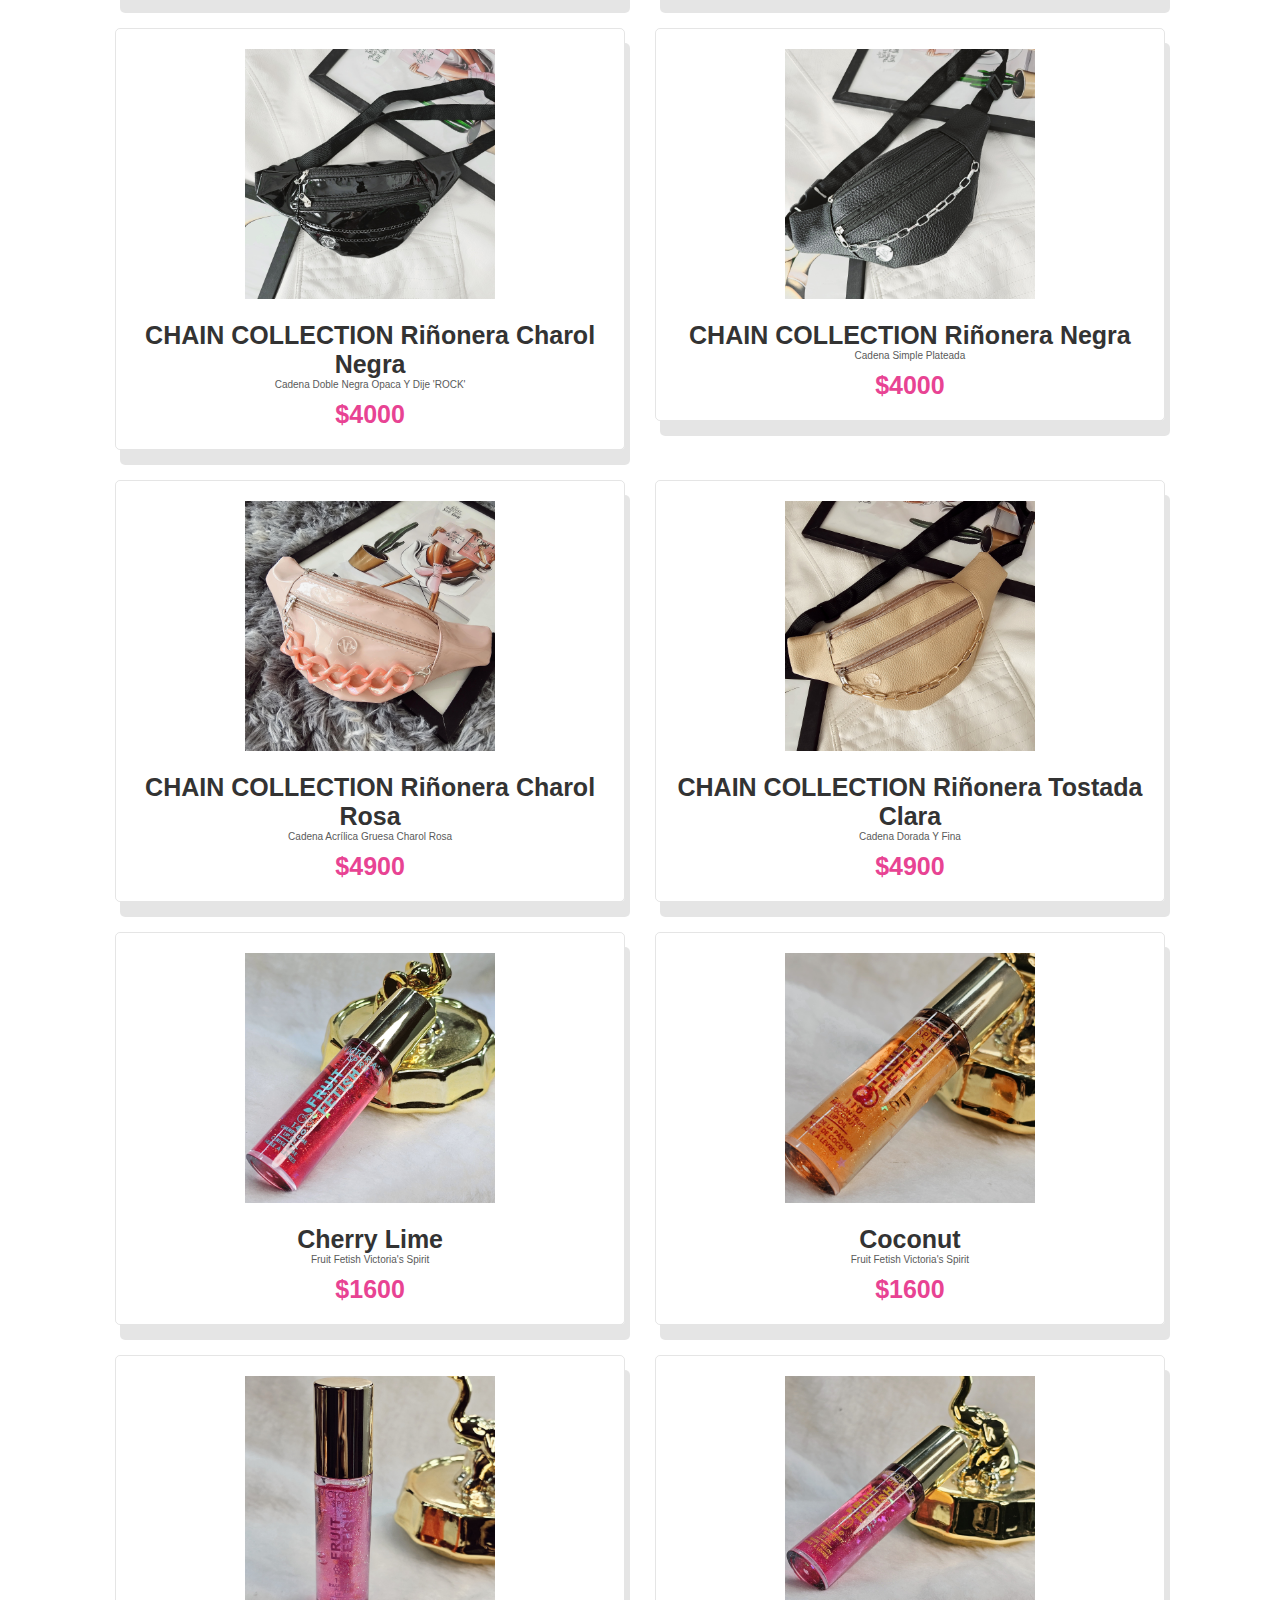
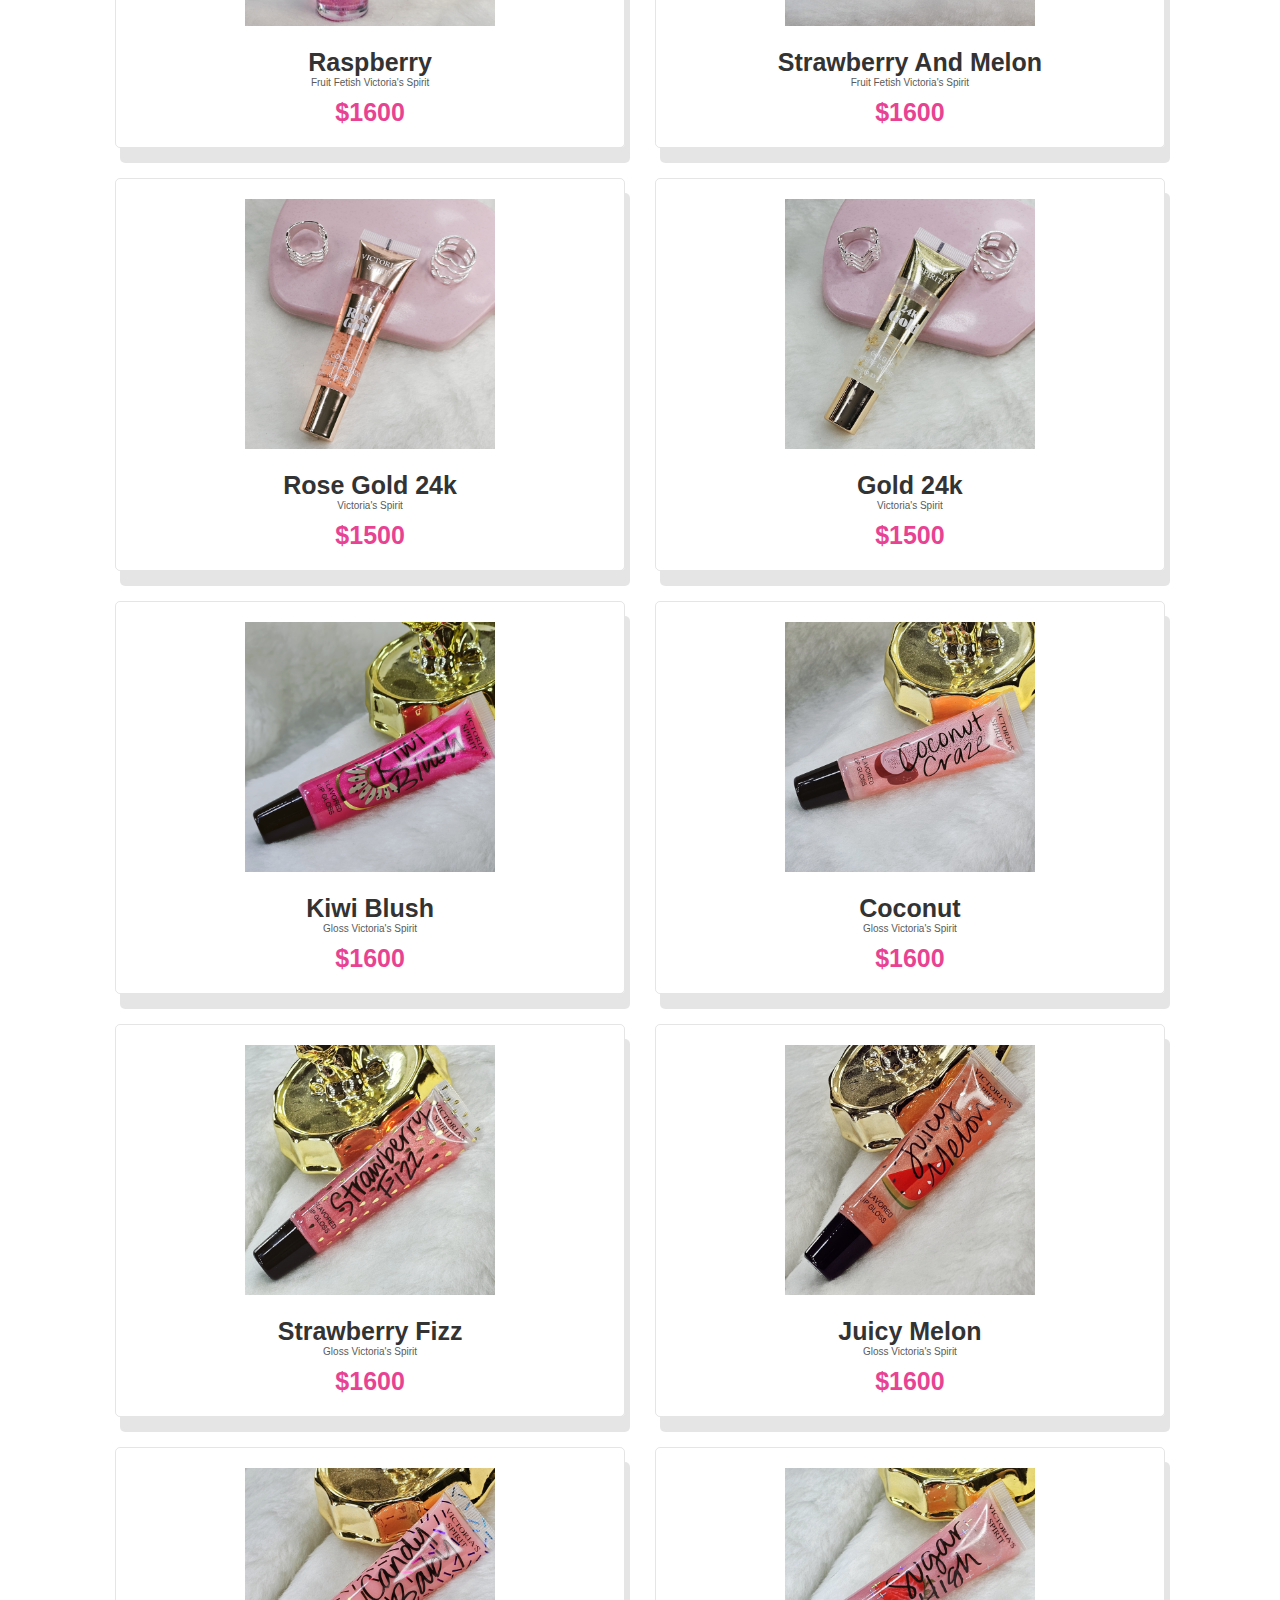
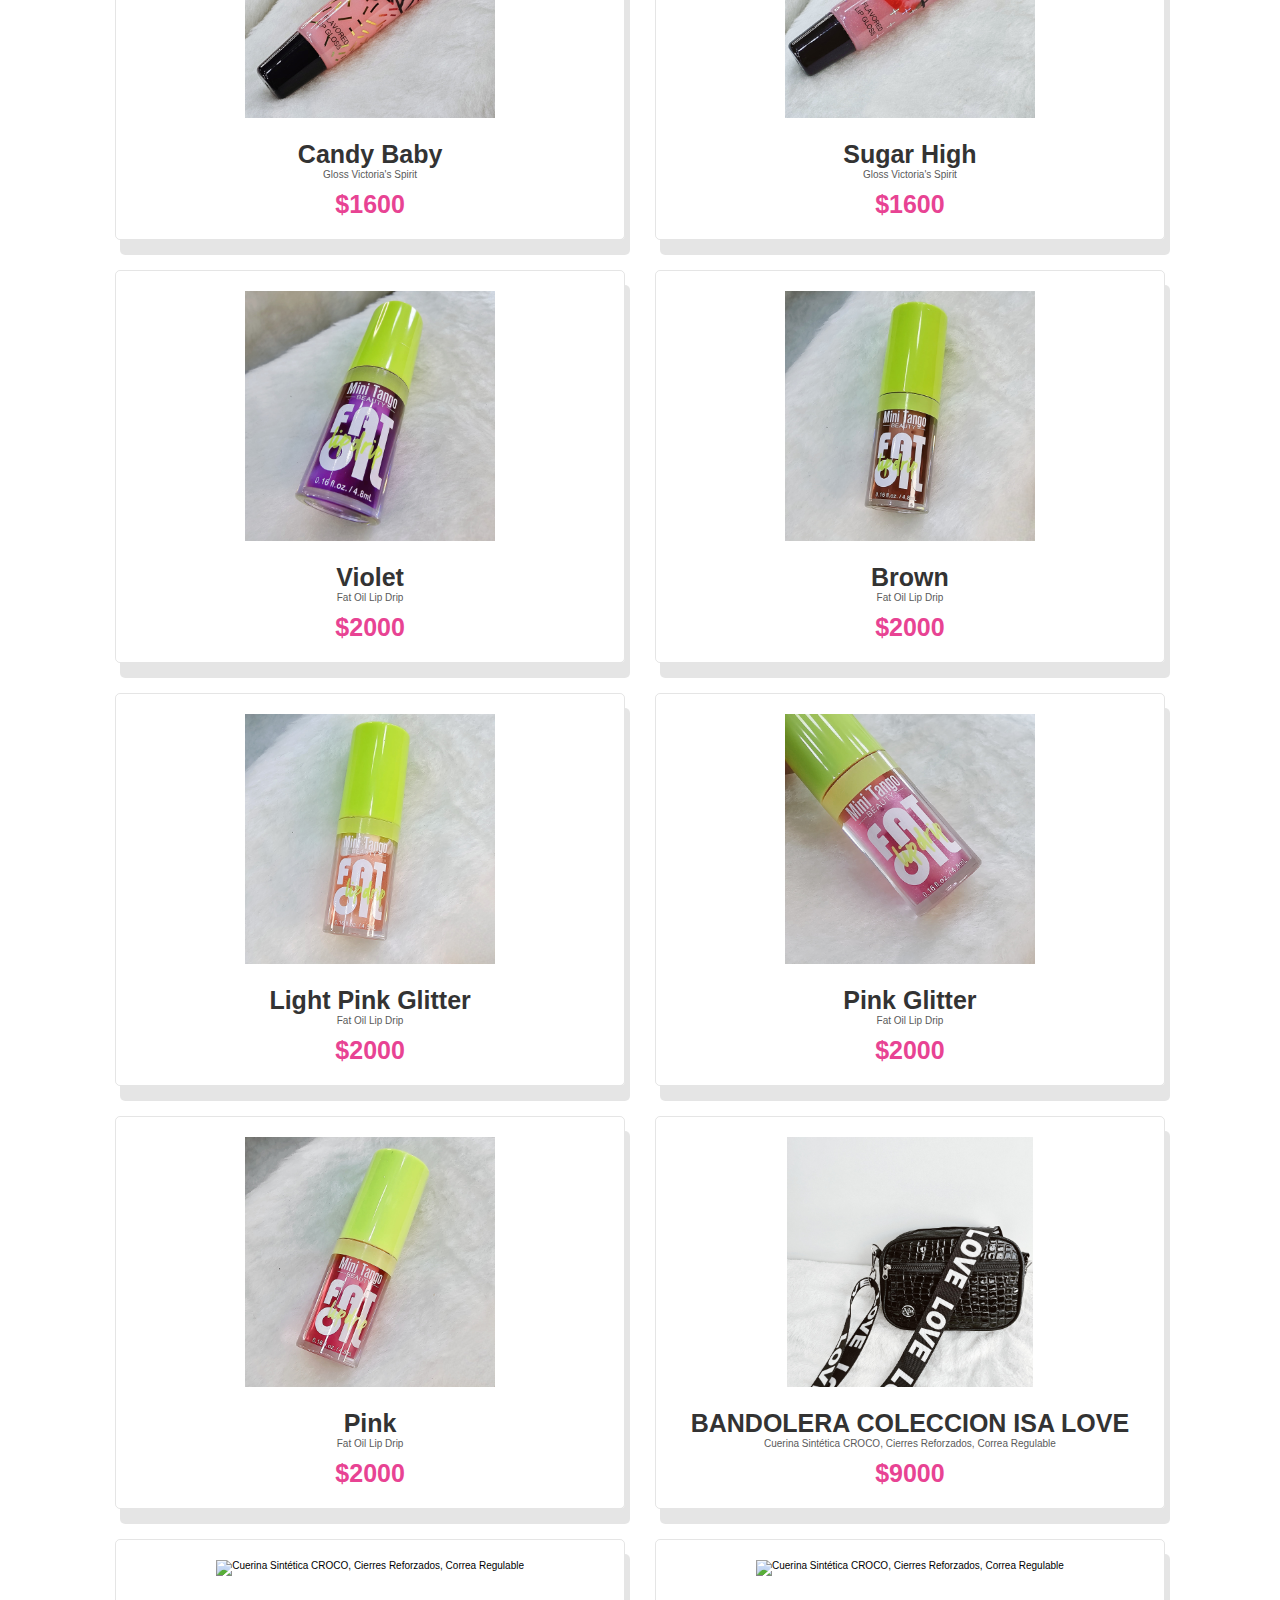
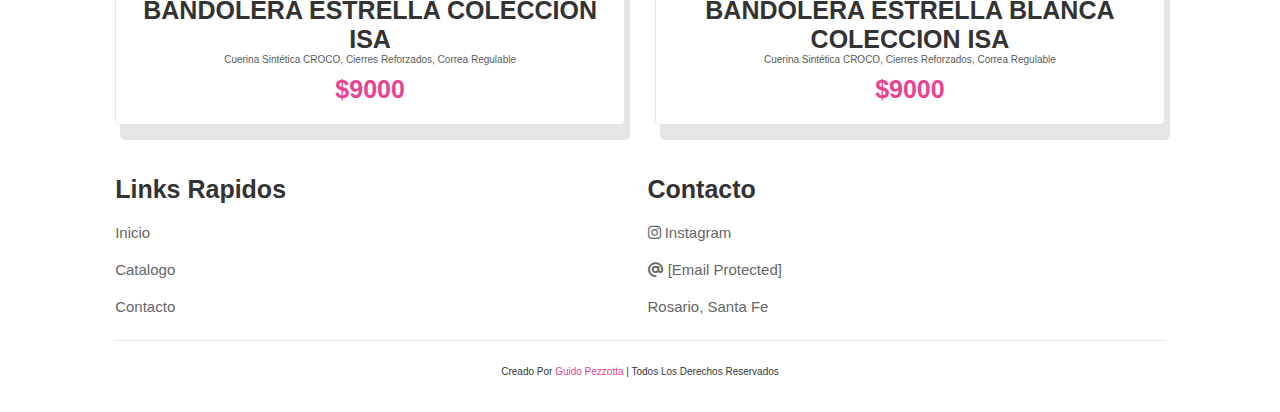
==== commit a5d11543: "svg a jpeg" ====
--- a/pages/catalogo.html
+++ b/pages/catalogo.html
@@ -45,19 +45,19 @@
     <section class="products" id="products">
         <div class="filter-buttons">
             <button class="filter-button" data-filter="categoria1">
-              <img src="/images/icon_carteras.svg" alt="">
+              <img src="/images/icon_carteras.jpeg" alt="">
               <span class="filter-titulo">Carteras</span>
             </button>
             <button class="filter-button" data-filter="categoria2">
-              <img src="/images/icon_maquillaje.svg" alt="">
+              <img src="/images/icon_maquillaje.jpeg" alt="">
               <span class="filter-titulo">Maquillajes</span>
             </button>
             <button class="filter-button" data-filter="categoria3">
-              <img src="/images/icon_rinonera.svg" alt="">
+              <img src="/images/icon_rinonera.jpeg" alt="">
               <span class="filter-titulo">Riñoneras</span>
             </button>
             <button class="filter-button" data-filter="categoria4">
-              <img src="/images/icon_bandoleras.svg" alt="">
+              <img src="/images/icon_bandoleras.jpeg" alt="">
               <span class="filter-titulo">Bandoleras</span>
             </button>
           </div>
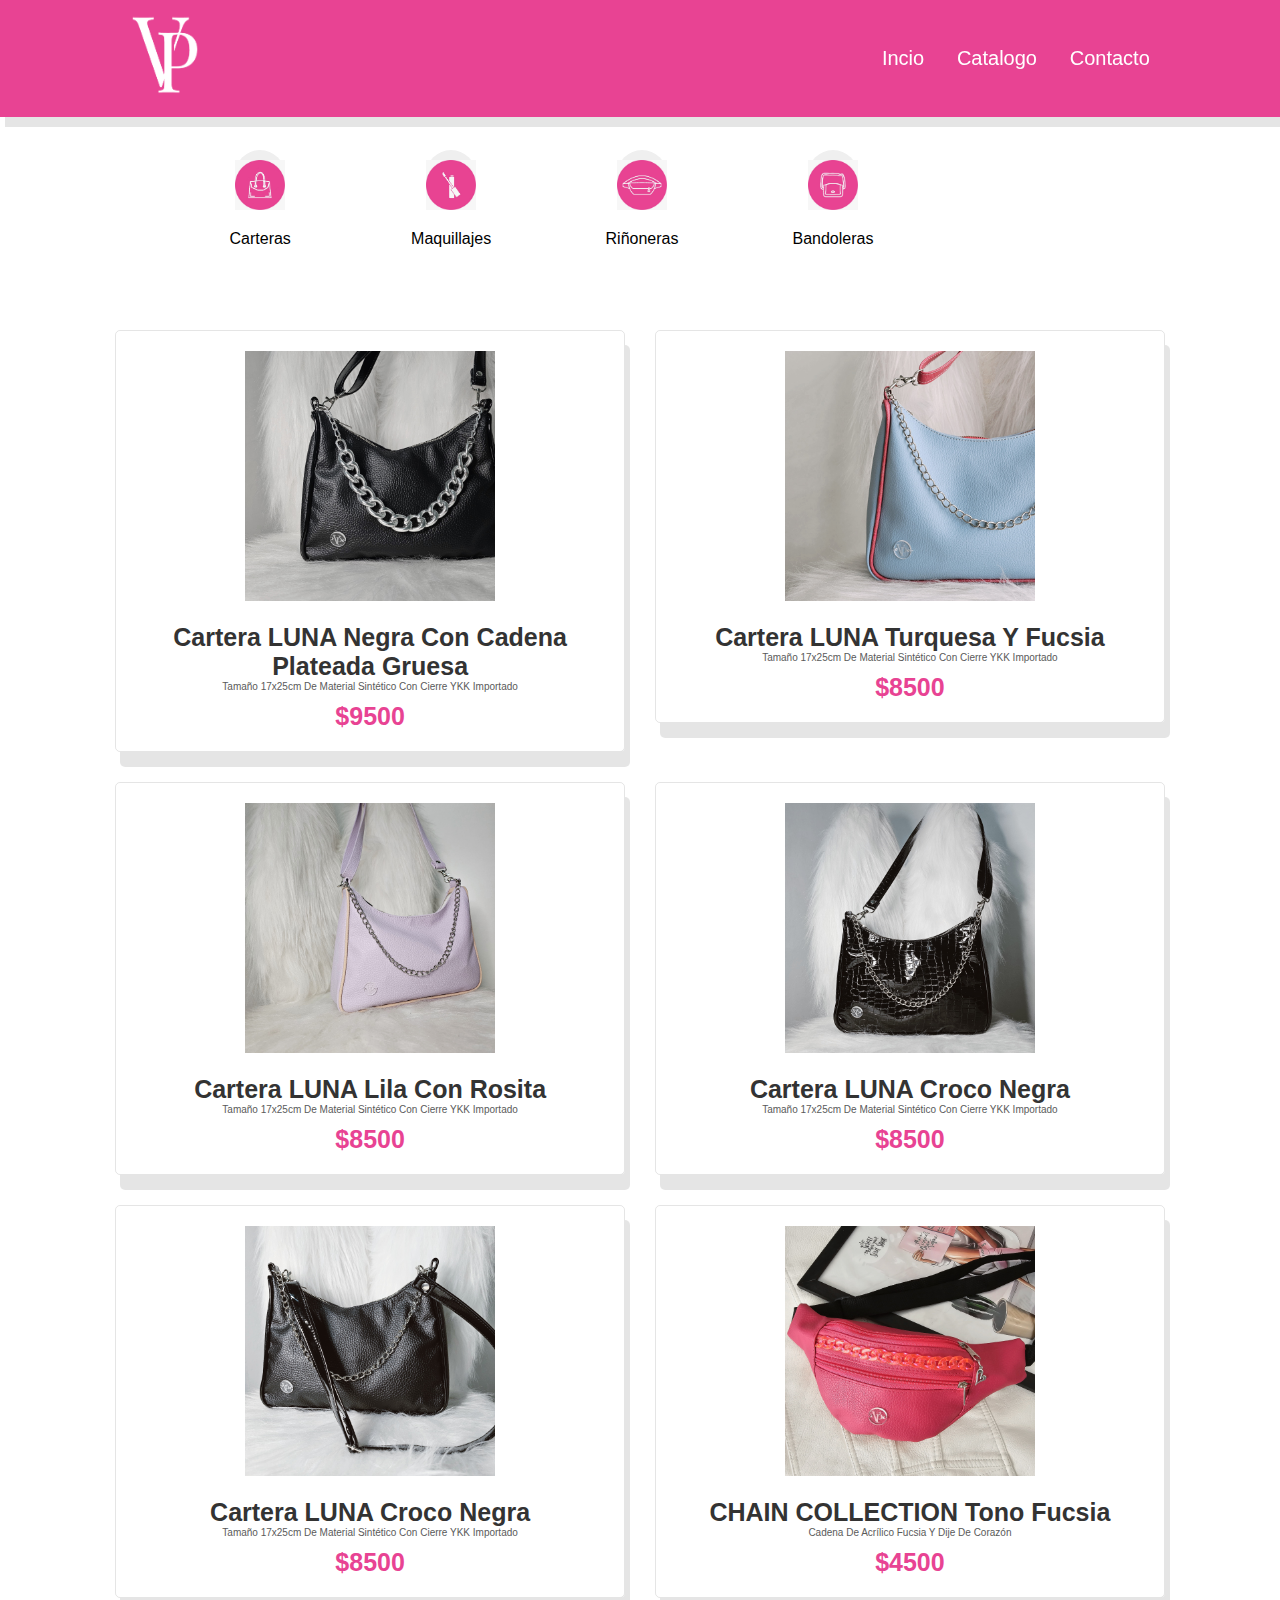
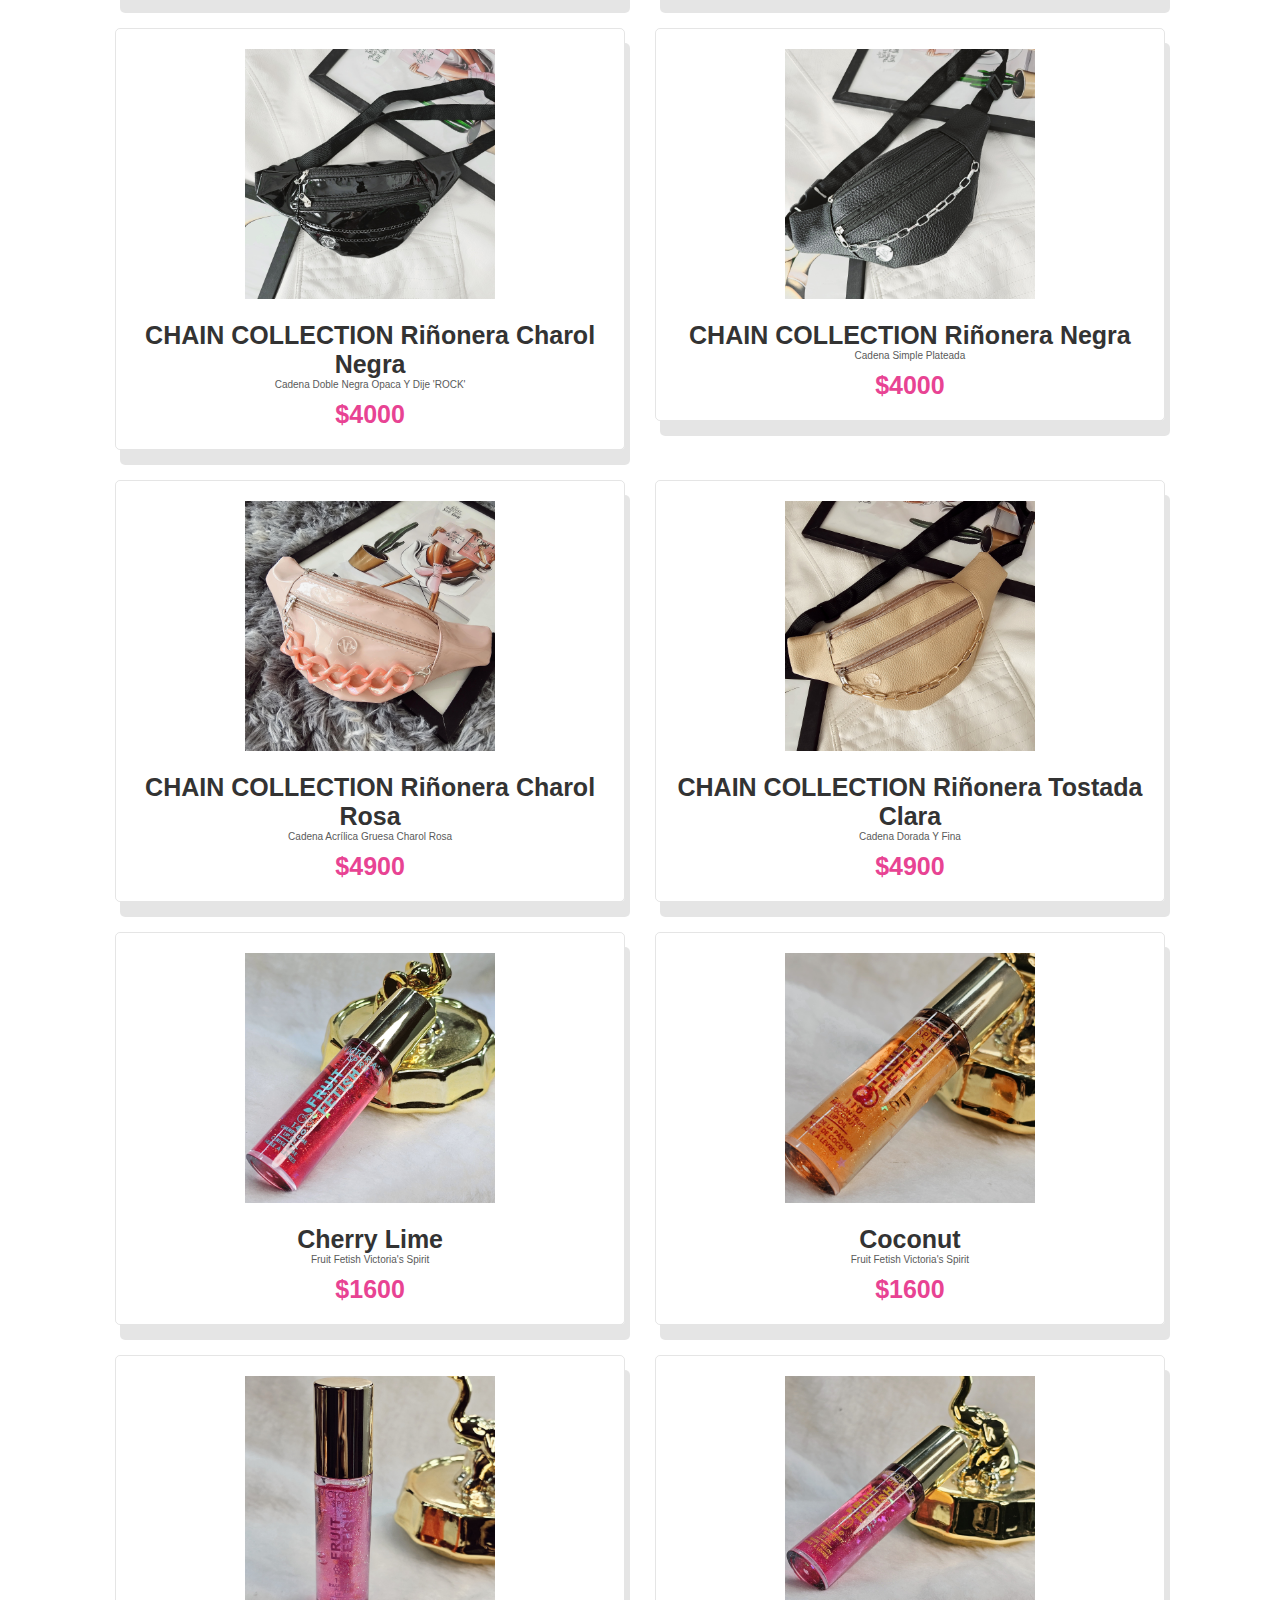
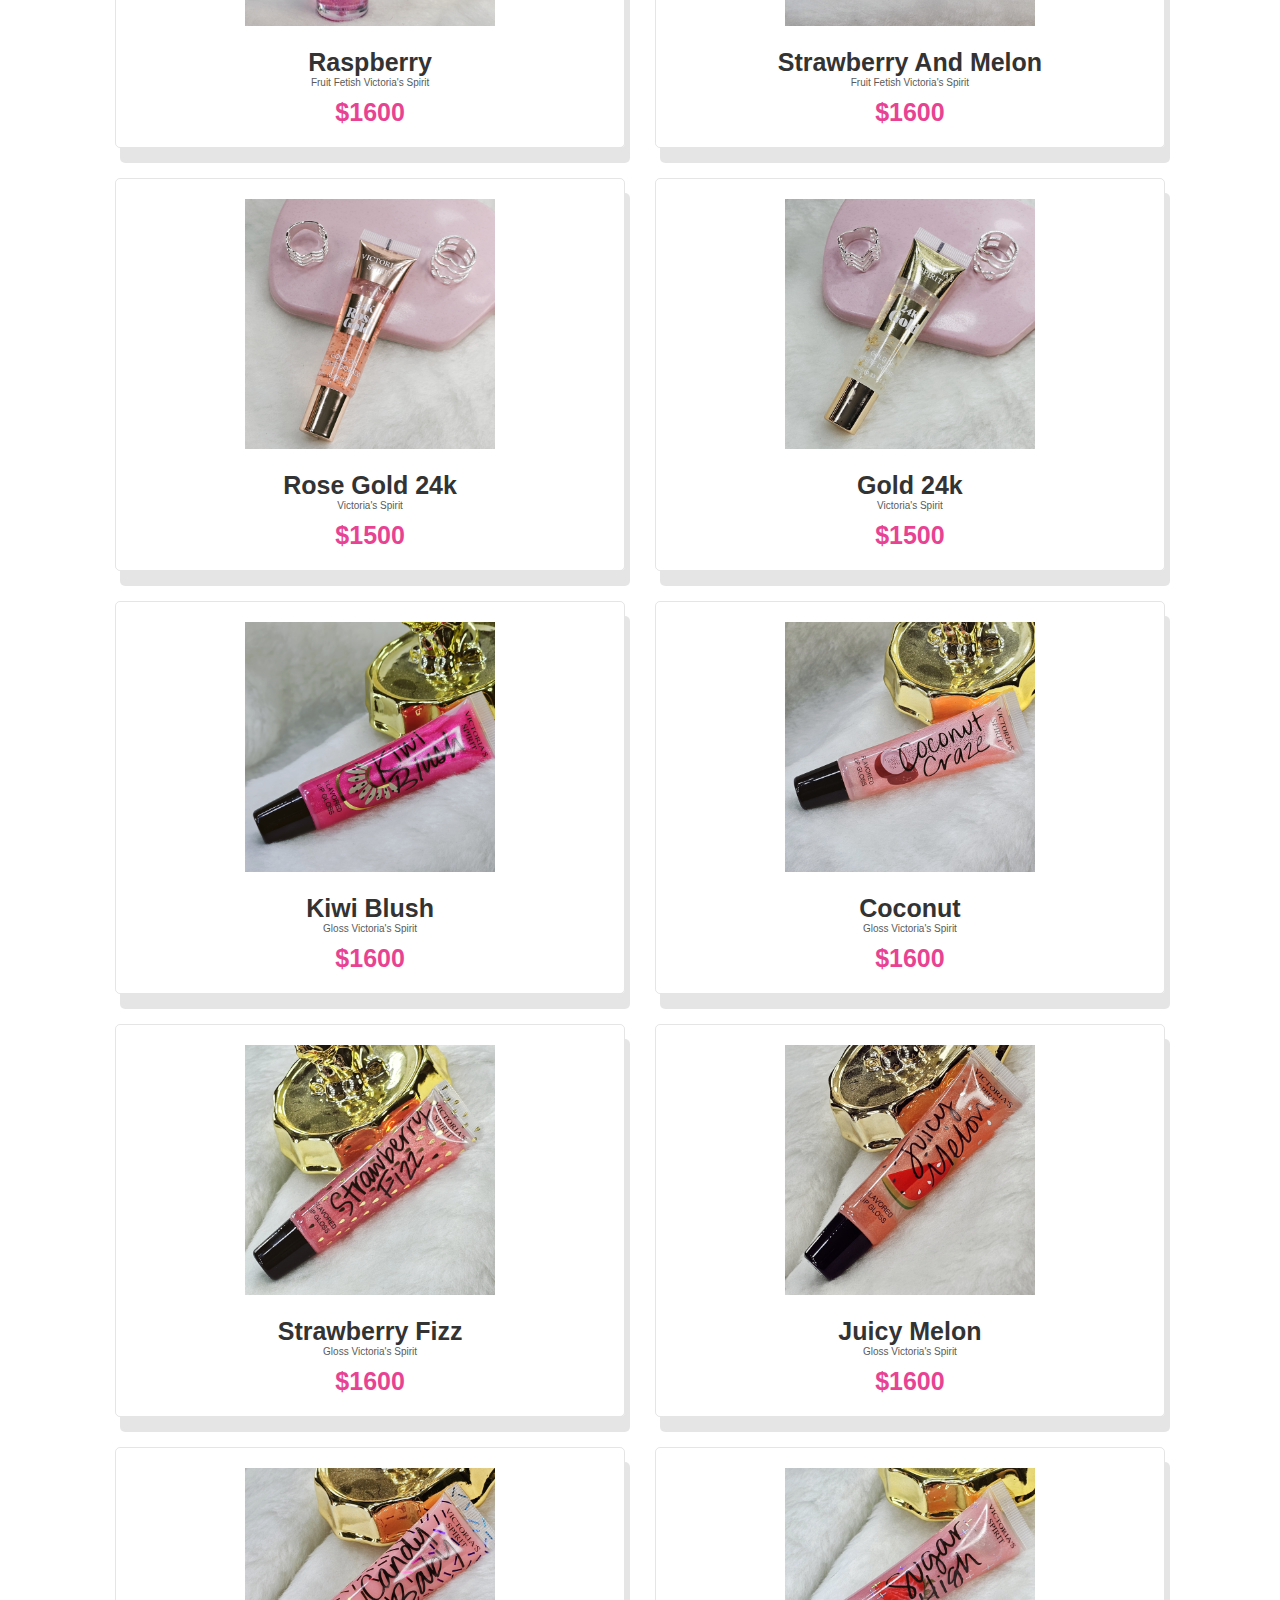
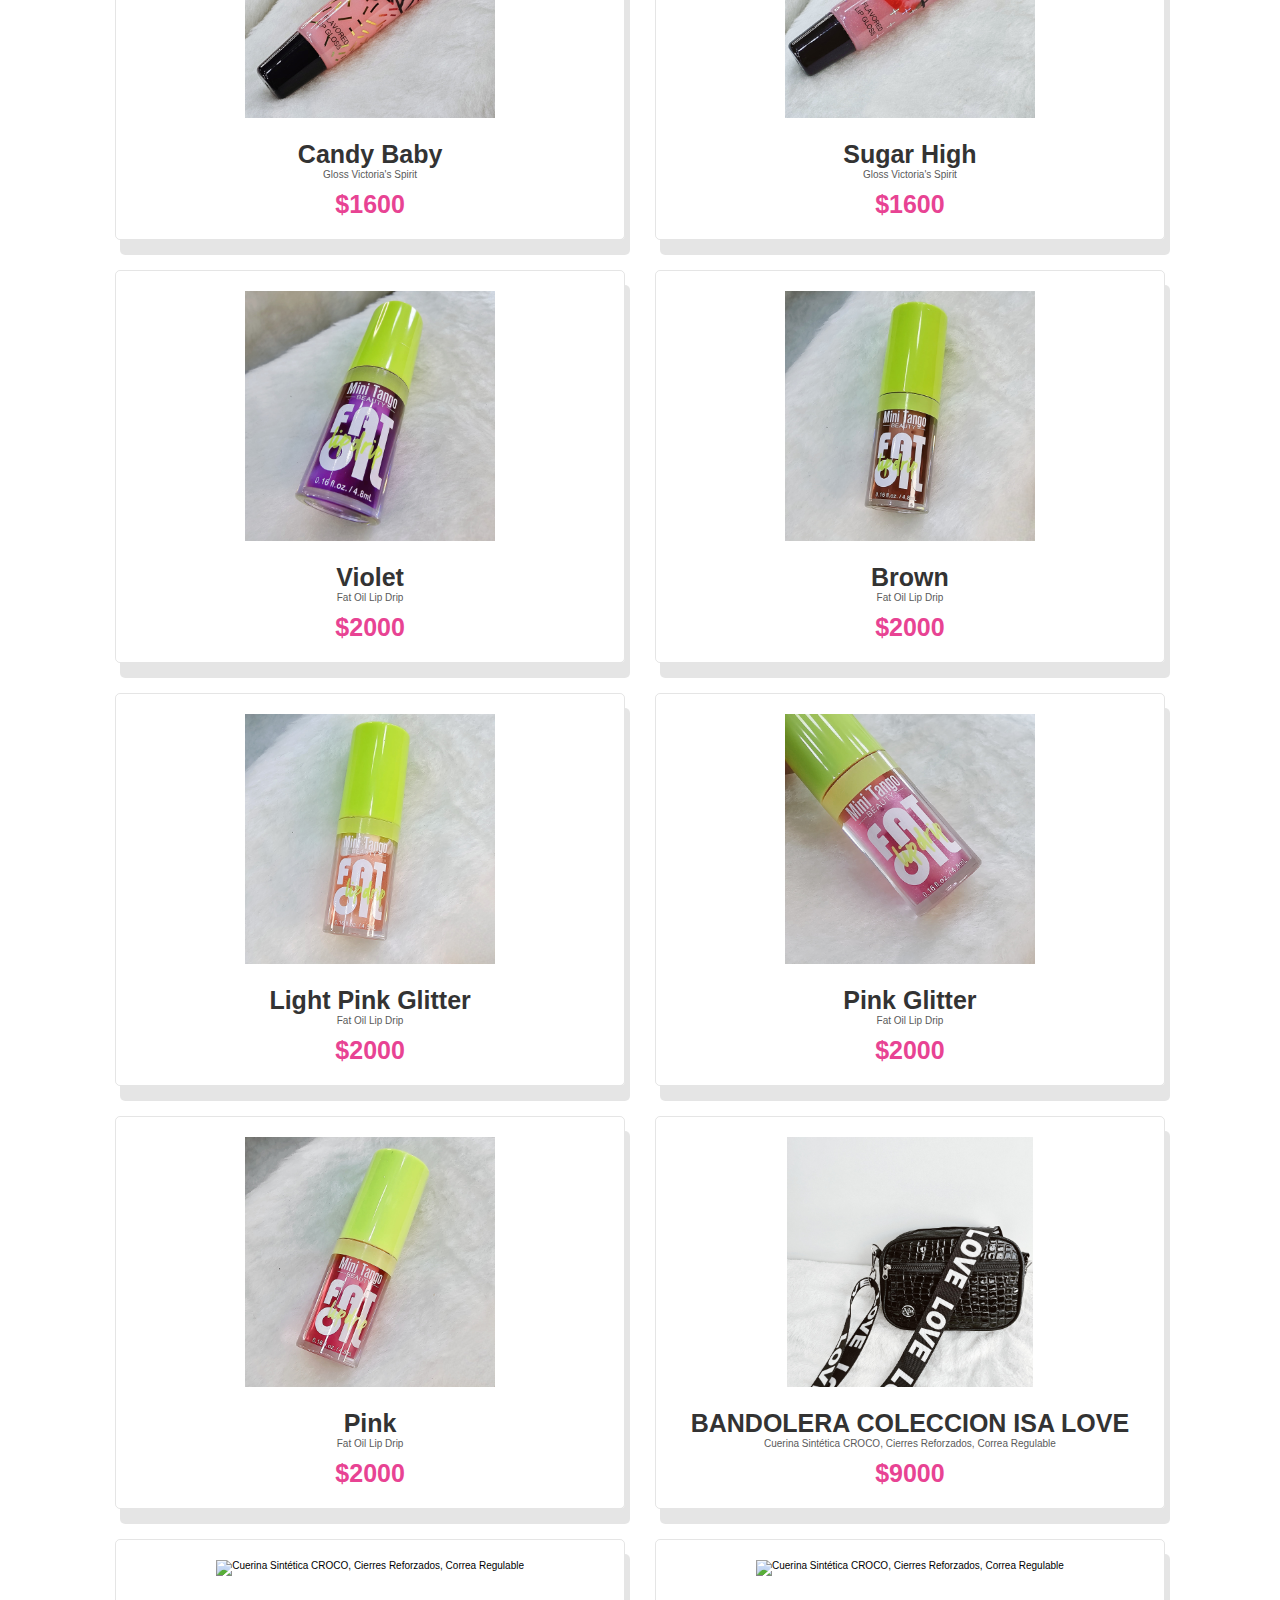
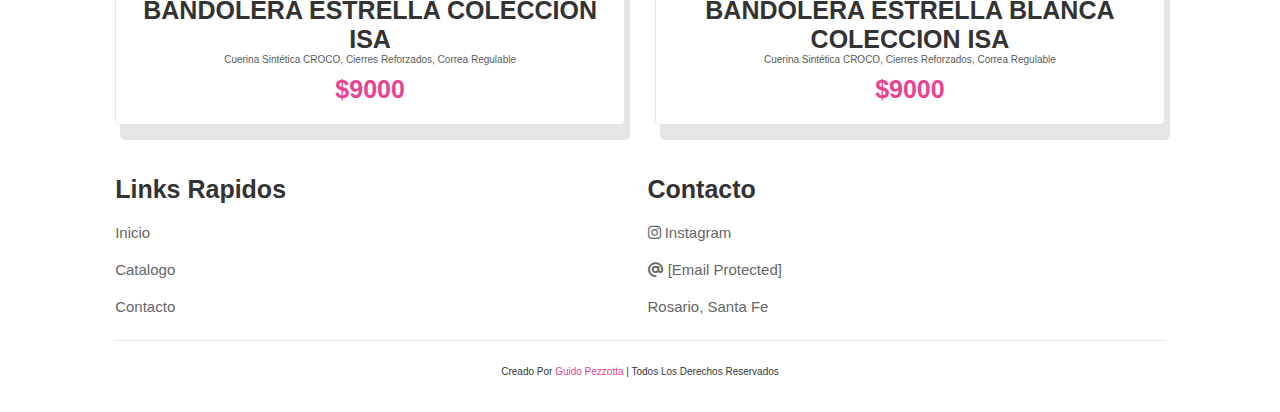
==== commit afddb237: "arreglo de cartera (era sin s)" ====
--- a/pages/catalogo.html
+++ b/pages/catalogo.html
@@ -45,19 +45,19 @@
     <section class="products" id="products">
         <div class="filter-buttons">
             <button class="filter-button" data-filter="categoria1">
-              <img src="/images/icon_carteras.jpeg" alt="">
+              <img src="../images/icon_cartera.jpeg" alt="">
               <span class="filter-titulo">Carteras</span>
             </button>
             <button class="filter-button" data-filter="categoria2">
-              <img src="/images/icon_maquillaje.jpeg" alt="">
+              <img src="../images/icon_maquillaje.jpeg" alt="">
               <span class="filter-titulo">Maquillajes</span>
             </button>
             <button class="filter-button" data-filter="categoria3">
-              <img src="/images/icon_rinonera.jpeg" alt="">
+              <img src="../images/icon_rinonera.jpeg" alt="">
               <span class="filter-titulo">Riñoneras</span>
             </button>
             <button class="filter-button" data-filter="categoria4">
-              <img src="/images/icon_bandoleras.jpeg" alt="">
+              <img src="../images/icon_bandoleras.jpeg" alt="">
               <span class="filter-titulo">Bandoleras</span>
             </button>
           </div>
--- a/style.css
+++ b/style.css
@@ -609,7 +609,6 @@
   border: none;
   margin-top: 10px;
   border-radius: 50%;
-  color: #333;
   font-size: 24px;
   cursor: pointer;
   transition: background-color 0.3s ease;
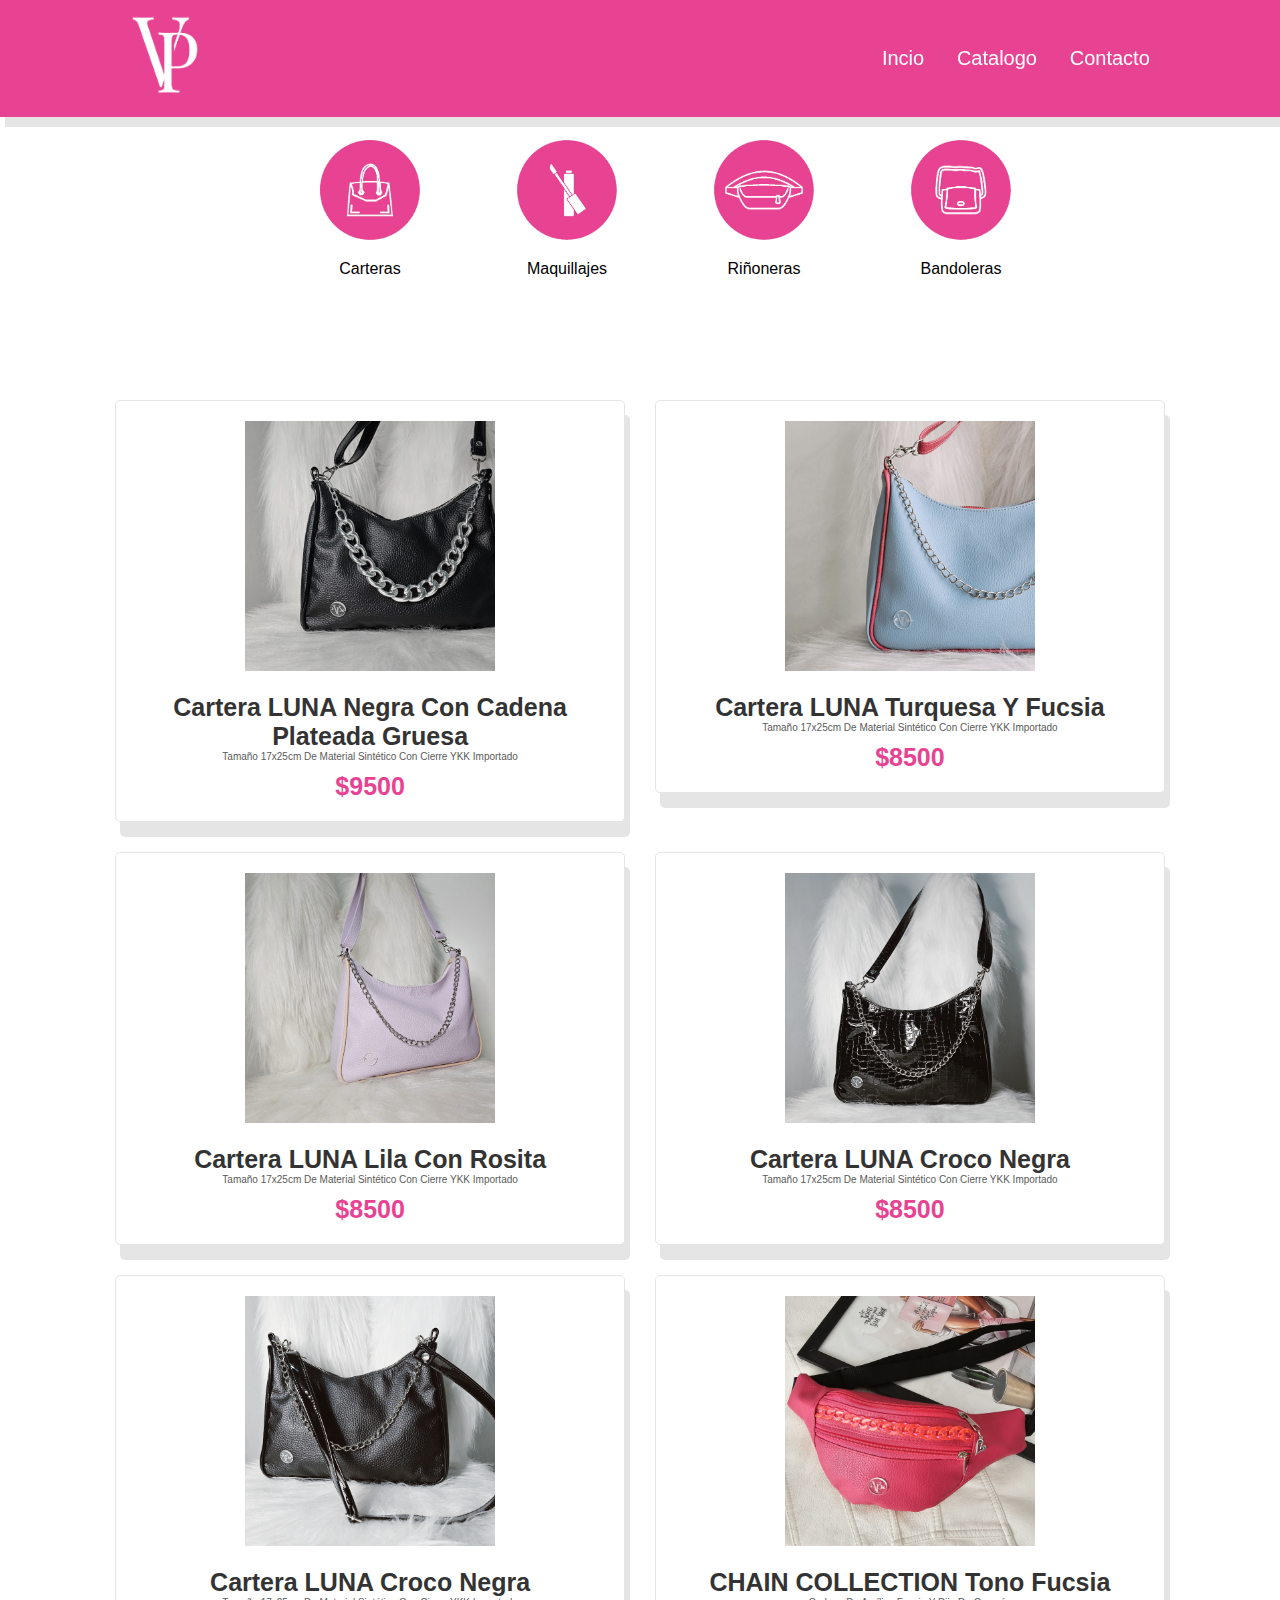
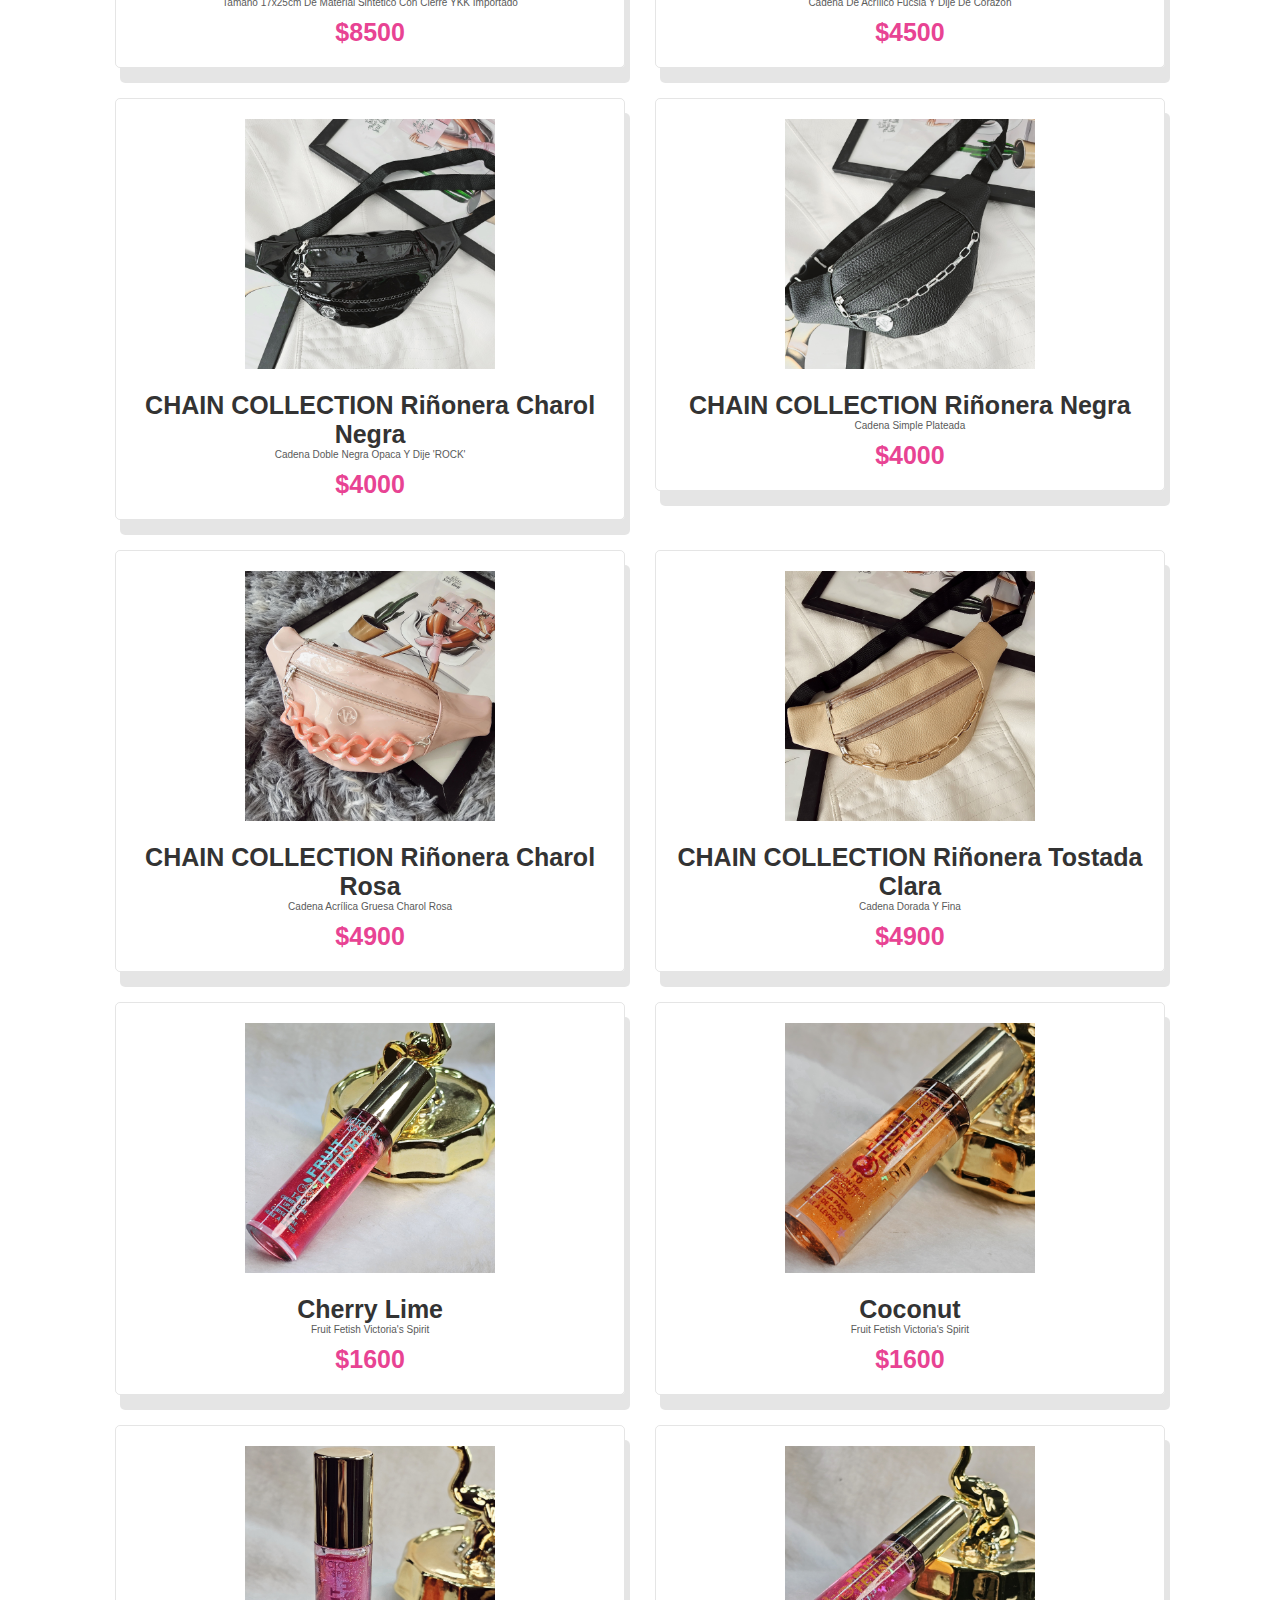
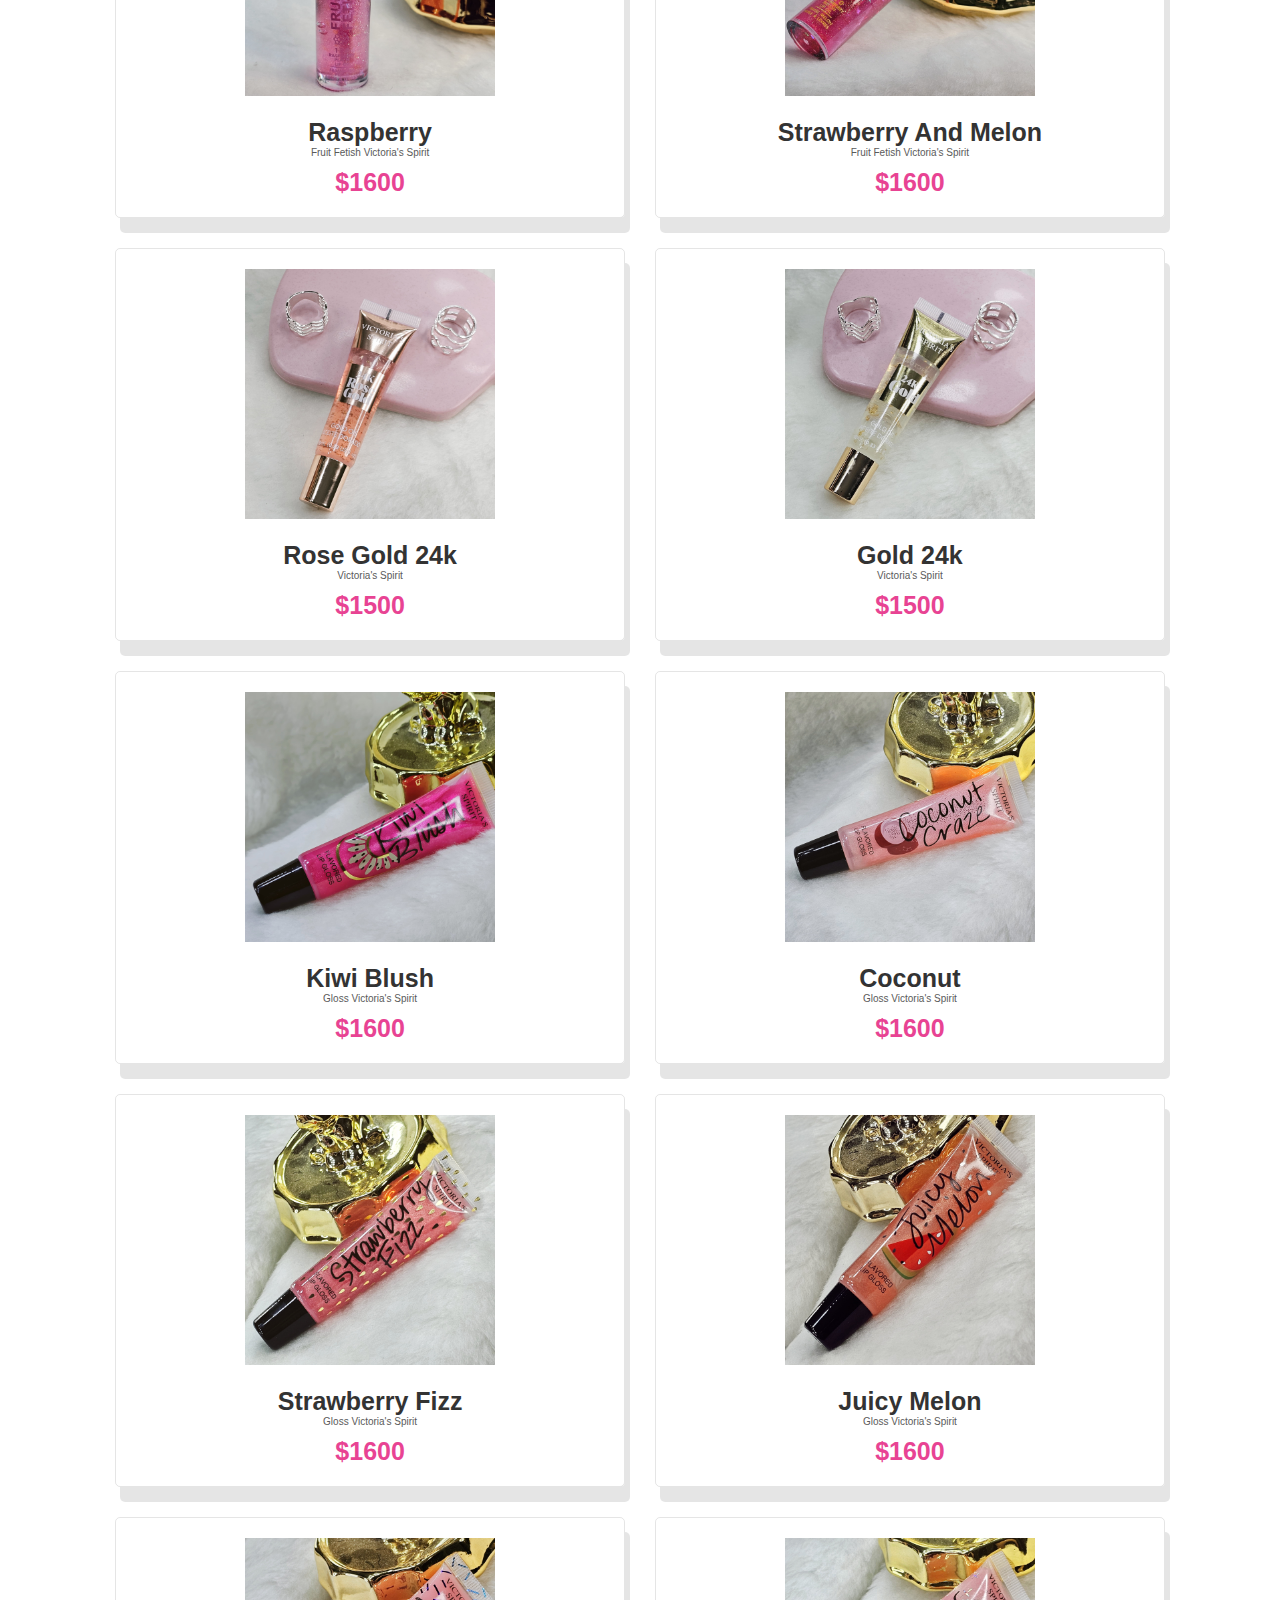
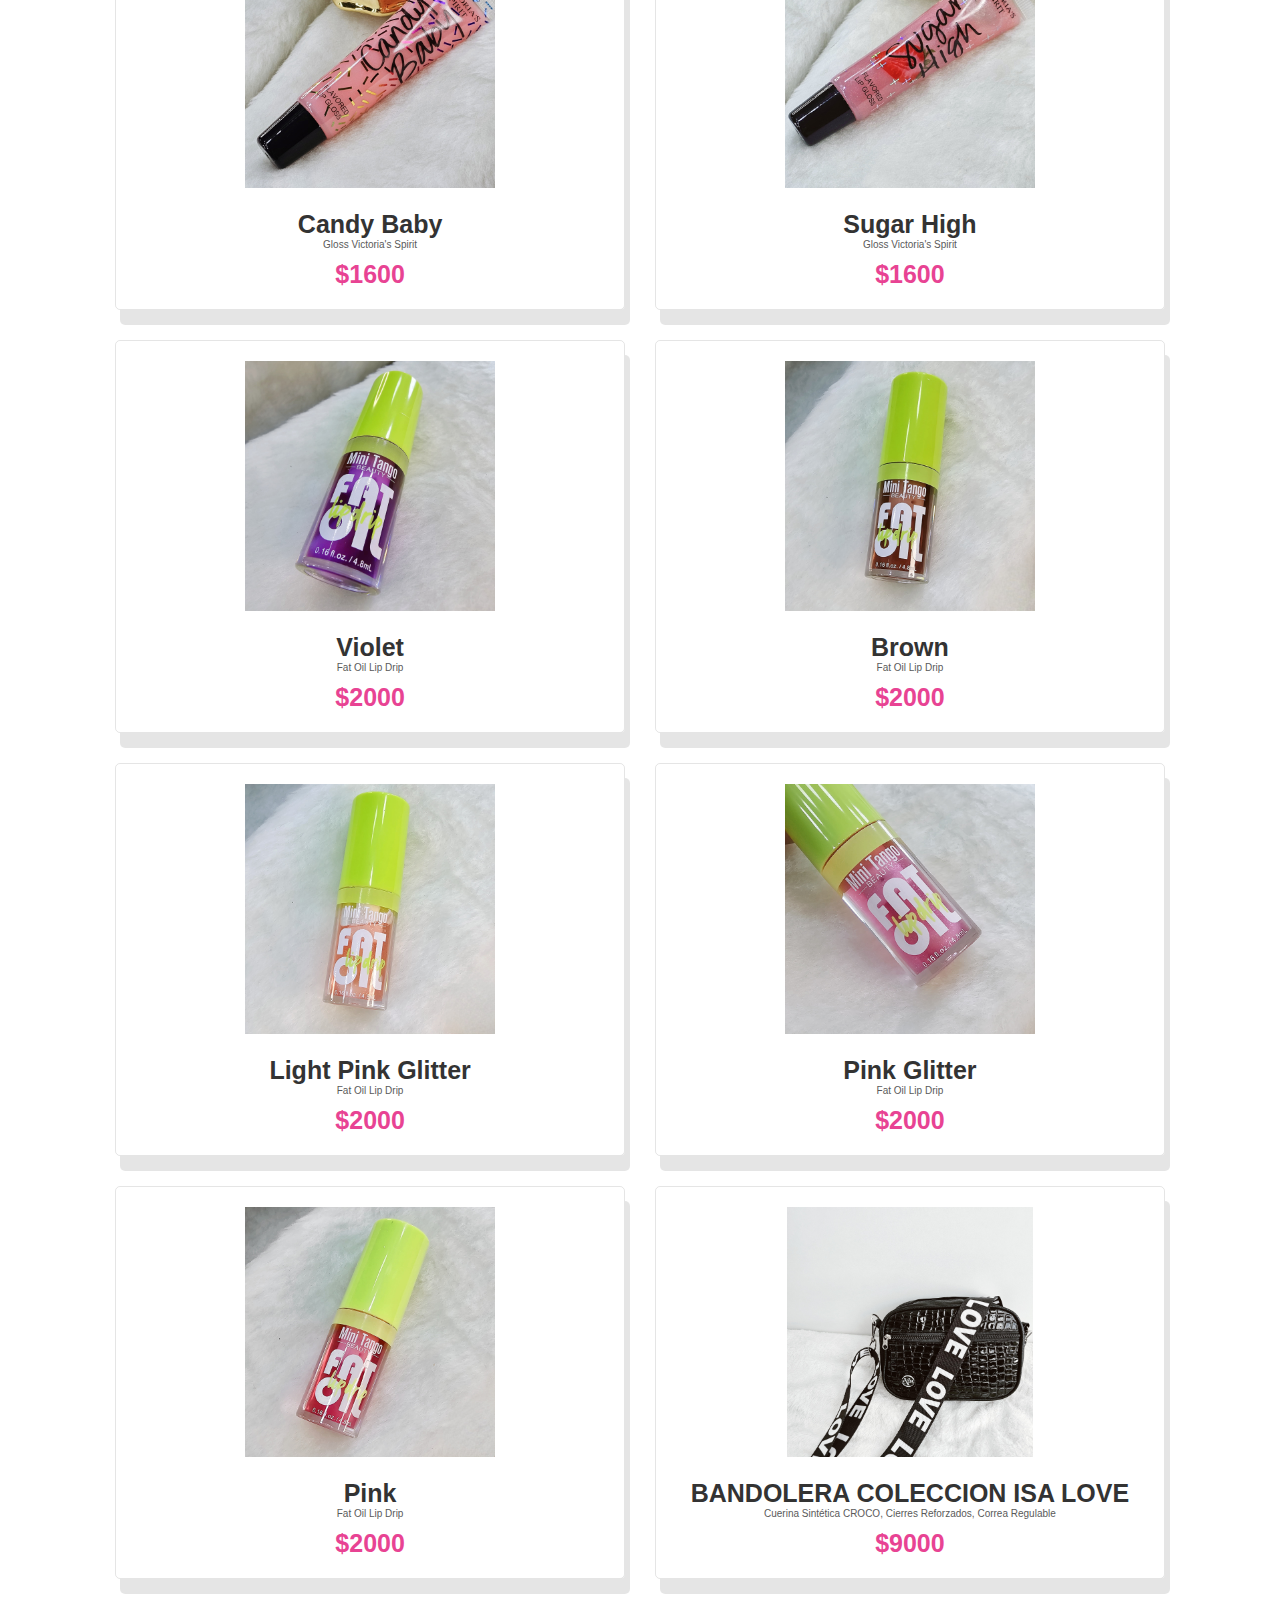
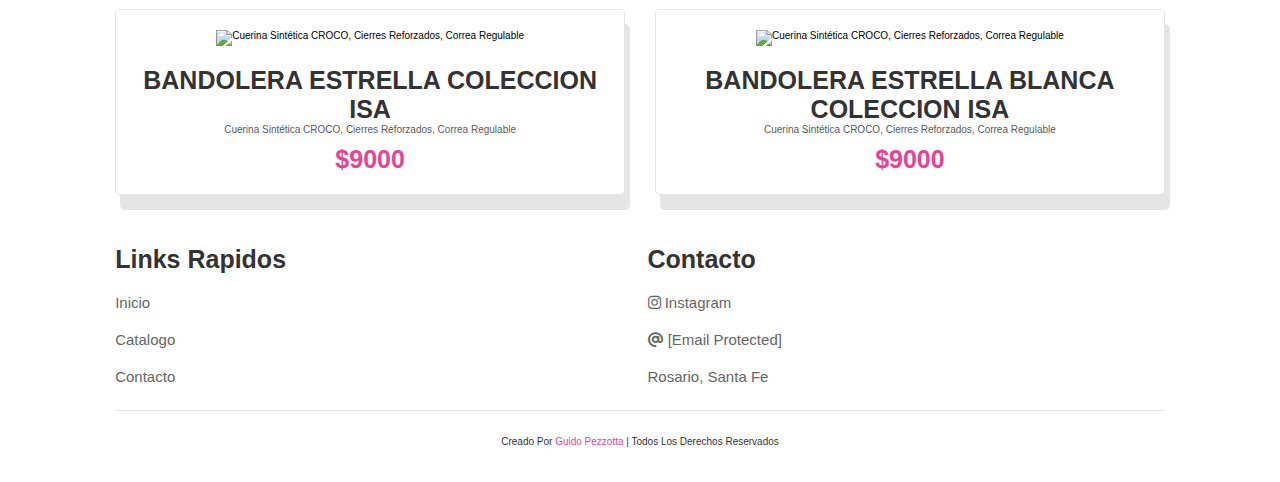
==== commit c320b471: "todos los productos juntos y filtrados por botones" ====
--- a/pages/catalogo.html
+++ b/pages/catalogo.html
@@ -42,37 +42,36 @@
       </div> -->
     </header>
     <!-- ultimos productos -->
-    <section class="products" id="products">
-        <div class="filter-buttons">
-            <button class="filter-button" data-filter="categoria1">
-              <img src="../images/icon_cartera.jpeg" alt="">
-              <span class="filter-titulo">Carteras</span>
-            </button>
-            <button class="filter-button" data-filter="categoria2">
-              <img src="../images/icon_maquillaje.jpeg" alt="">
-              <span class="filter-titulo">Maquillajes</span>
-            </button>
-            <button class="filter-button" data-filter="categoria3">
-              <img src="../images/icon_rinonera.jpeg" alt="">
-              <span class="filter-titulo">Riñoneras</span>
-            </button>
-            <button class="filter-button" data-filter="categoria4">
-              <img src="../images/icon_bandoleras.jpeg" alt="">
-              <span class="filter-titulo">Bandoleras</span>
-            </button>
-          </div>
-          
-          
-      <div class="box-container" id="contenedor_productos">
+      <div class="filter-buttons">
+        <button class="filter-button" data-filter="carteras">
+          <img src="../images/icon_cartera.svg" alt="" />
+          <span class="filter-titulo">Carteras</span>
+        </button>
+        <button class="filter-button" data-filter="maquillajes">
+          <img src="../images/icon_maquillaje.svg" alt="" />
+          <span class="filter-titulo">Maquillajes</span>
+        </button>
+        <button class="filter-button" data-filter="rinoneras">
+          <img src="../images/icon_rinonera.svg" alt="" />
+          <span class="filter-titulo">Riñoneras</span>
+        </button>
+        <button class="filter-button" data-filter="bandoleras">
+          <img src="../images/icon_bandoleras.svg" alt="" />
+          <span class="filter-titulo">Bandoleras</span>
+        </button>
       </div>
-    </section>
+      <section class="products" id="products">
+        <div class="box-container" id="contenedor_productos">
+          <!-- Los productos se agregarán aquí dinámicamente desde JavaScript -->
+        </div>
+      </section>
     <div id="myModal" class="modal">
       <span class="close">×</span>
       <img id="modalImage" class="modal-content">
       <ul id="thumbnailList" class="thumbnails"></ul>
       <button id="prevBtn"></button>
       <button id="nextBtn"></button>
-  </div>
+    </div>
     <!--  -->
     <section class="footer">
       <div class="box-container">
--- a/style.css
+++ b/style.css
@@ -595,7 +595,7 @@
   text-align: center;
   justify-content: center;
   margin-bottom: 20px;
-  margin-left: 120px;
+  margin-left: 320px;
   margin-top: 120px;
 }
 
@@ -604,22 +604,25 @@
   height: 50px;
 } 
 .filter-button {
-  width: 50px;
-  height: 50px;
+  width: 100px;
+  height: 100px;
   border: none;
   margin-top: 10px;
   border-radius: 50%;
   font-size: 24px;
   cursor: pointer;
-  transition: background-color 0.3s ease;
   display: flex;
   flex-direction: column;
   align-items: center;
   padding: 10px;
 }
-
-.filter-button i {
-  font-size: 25px;
+button {
+  background-color: transparent;
+}
+
+.filter-button img {
+  width: 100px;
+  height: 100px;
 }
 
 .filter-titulo {
@@ -756,7 +759,11 @@
 
 /* Media Query para pantallas más pequeñas */
 @media screen and (max-width: 768px) {
+  .filter-titulo {
+    padding: 7px;
+  }
   .filter-buttons {
+    margin-left: 120px;
     grid-template-columns: repeat(2, 1fr);
   }
   .products .box-container {
